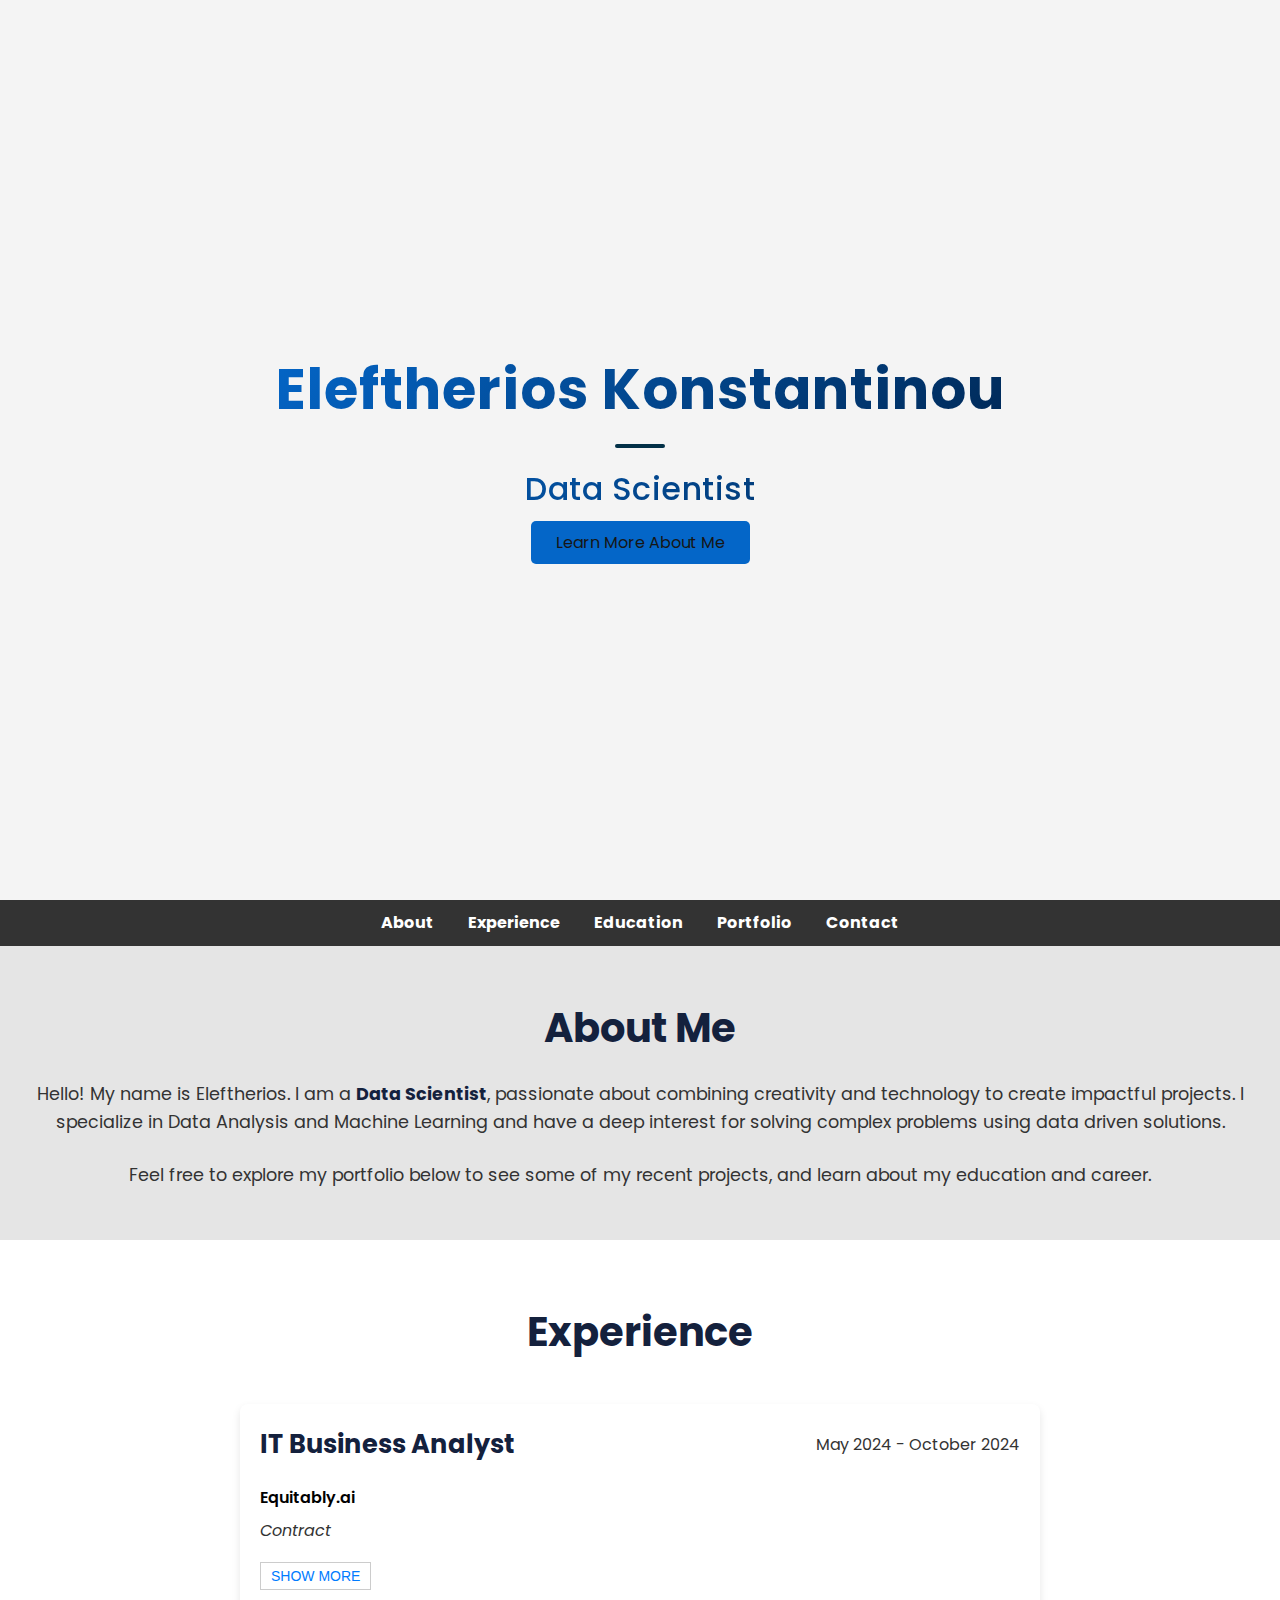
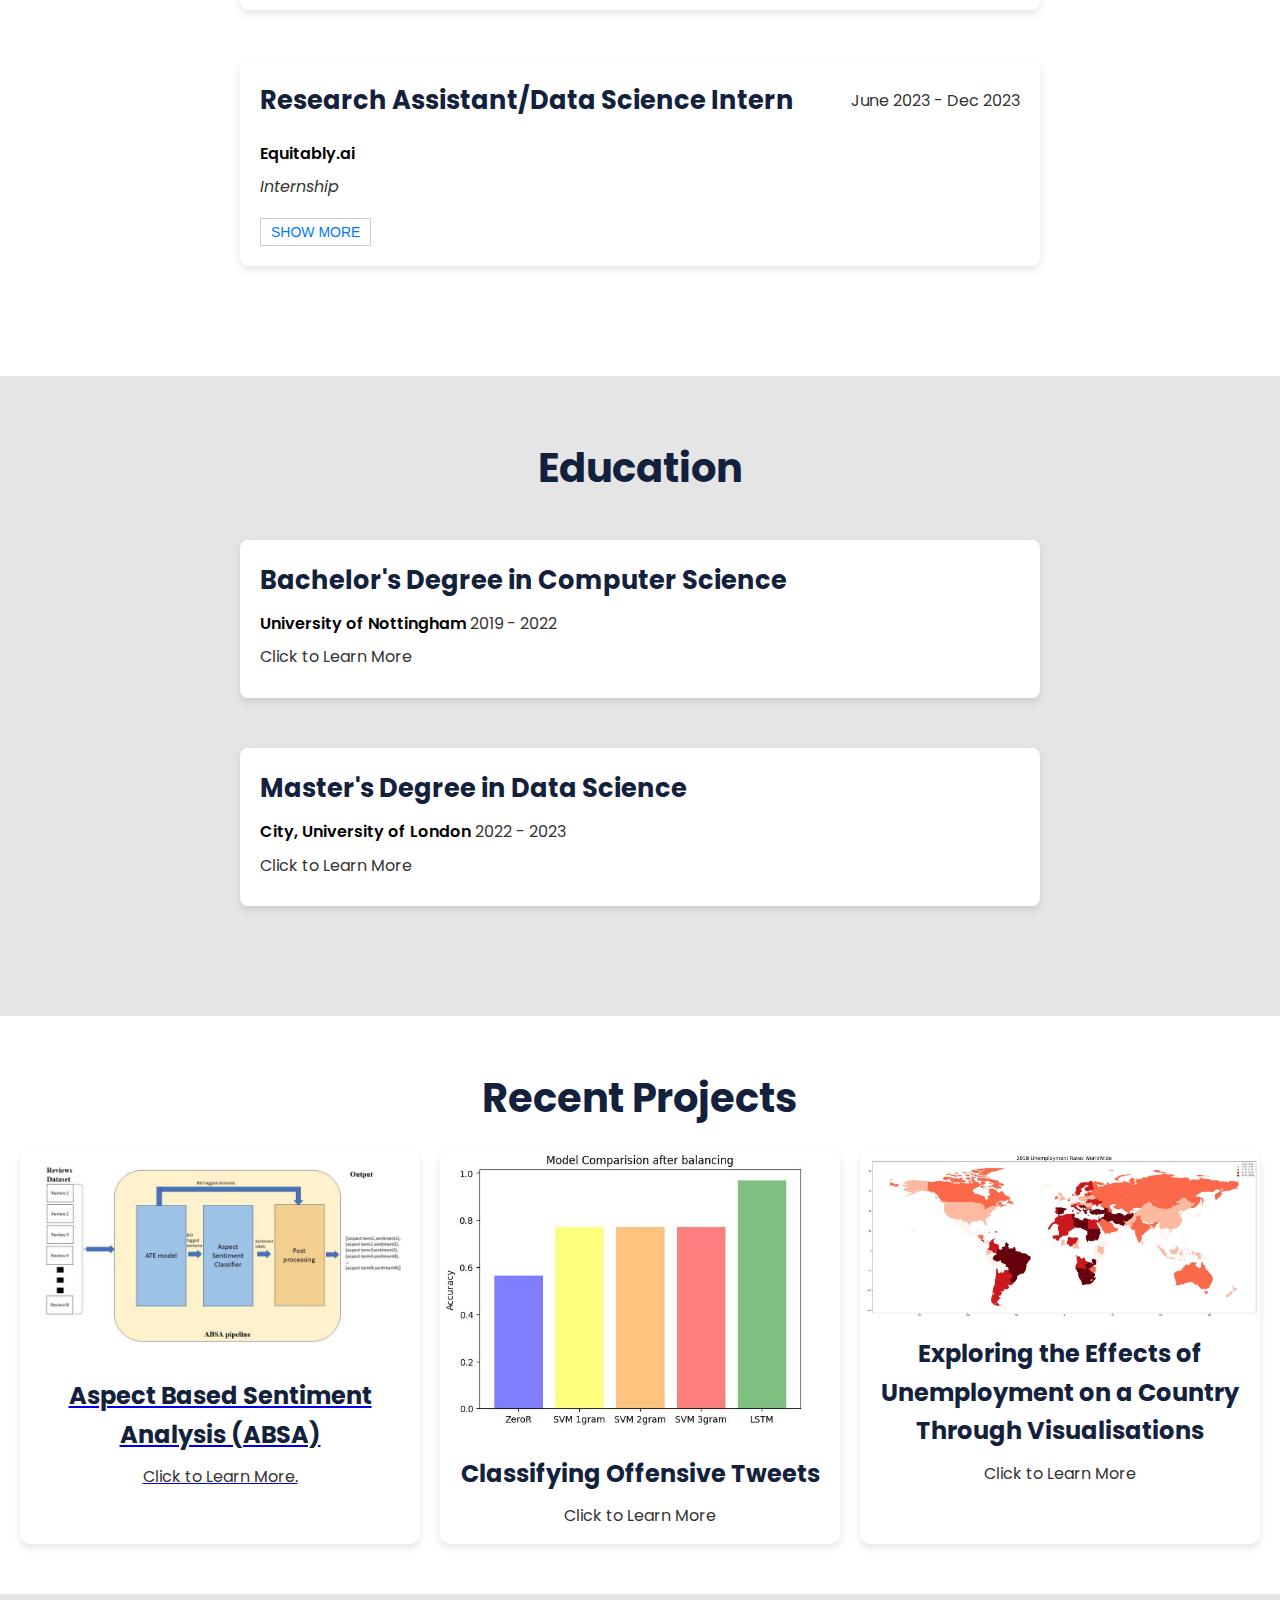
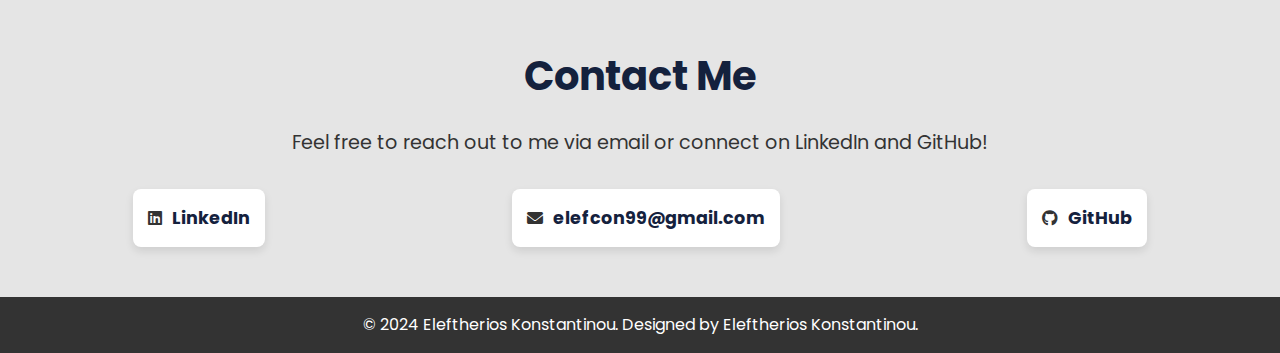
==== index.html @ 517a6c79 "created sub page for ABSA project" ====
<!DOCTYPE html>
<html lang="en">
<head>
    <meta charset="UTF-8">
    <meta name="viewport" content="width=device-width, initial-scale=1.0">
    <meta name="description" content="Personal webpage">
    <title>Eleftherios Konstantinou</title>
    <link rel="stylesheet" href="style.css">
    <link href="https://fonts.googleapis.com/css2?family=Poppins:wght@300;400;600&display=swap" rel="stylesheet">
    <link rel="stylesheet" href="https://cdnjs.cloudflare.com/ajax/libs/font-awesome/6.0.0-beta3/css/all.min.css">
</head>
<body>
    <header>
        <div class="container header-content">
            <h1 class="header-title"><span>Eleftherios Konstantinou</span></h1>
            <p class="header-subtitle"><span>Data Scientist</span></p>
            <a href="#about" class="btn-primary">Learn More About Me</a>
        </div>
    </header>

    <nav class="navbar">
        <ul>
            <li><a href="#about">About</a></li>
            <li><a href="#experience">Experience</a></li>
            <li><a href="#education">Education</a></li>
            <li><a href="#portfolio">Portfolio</a></li>
            <li><a href="#contact">Contact</a></li>
        </ul>
    </nav>

    <!-- About Section with Unique Background Color -->
    <section id="about" class="container about-section">
        <h2>About Me</h2>
        <p>Hello! My name is Eleftherios. I am a <span>Data Scientist</span>, passionate about combining creativity and technology to create impactful projects. I specialize in Data Analysis and Machine Learning and have a deep interest for solving complex problems using data driven solutions.</p>
        <br>
        <p>Feel free to explore my portfolio below to see some of my recent projects, and learn about my education and career.</p>
    </section>

    <!-- Experience Section -->
    <section id="experience" class="container experience-section">
        <h2>Experience</h2>

        <div class="experience-timeline">

            <div class="experience-item">
                <div class="experience-header">
                    <h3>IT Business Analyst</h3>
                    <p class="experience-dates">May 2024 - October 2024</p>
                </div>
                <p><strong>Equitably.ai</strong></p>
                <p><i>Contract</i></p>
                <div class="experience-details">
                    <p>Worked with a major international investment firm to implement AI-driven automation in their reporting processes. 
                        Responsibilities included conducting detailed data analysis on raw investee company data, defining report specifications, and identifying key data quality tests to ensure consistency and accuracy across reports.
                         Developed and executed SQL code to validate KPI logic and streamline data workflows, contributing to more standardized and comparable performance metrics across the client’s portfolio.
                          Additionally, performed rigorous testing on final reports and dashboards to confirm accuracy and ensure client acceptance.</p>
                </div>
                <button class="toggle-btn">Show More</button>
            </div>

            <div class="experience-item">
                <div class="experience-header">
                    <h3>Research Assistant/Data Science Intern</h3>
                    <p class="experience-dates"> June 2023 - Dec 2023</p>
                </div>
                <p><strong>Equitably.ai</strong></p>
                <p><i>Internship</i></p>
                <div class="experience-details">
                    <p>During my MSc in Data Science, I collaborated with Equitably.ai as a Research Assistant/Data Science Intern on my dissertation project.
                         My role focused on developing a business-ready Aspect-Based Sentiment Analysis (ABSA) model, optimizing it for practical application to address real-world business needs.
                          Beyond building, training, and evaluating the model, I also created Proof-of-Concept and pilot versions to support client pitches, bridging the gap between academic research and business requirements.
                           This experience deepened my skills in developing and adapting data science projects for commercial impact.</p>
                </div>
                <button class="toggle-btn">Show More</button>
            </div>
            <!-- Expand here -->
        </div>
    </section>


    <!-- Education Section with Different Background Color -->
    <section id="education" class="container education-section">
        <h2>Education</h2>
        <div class="education-timeline">
            <div class="education-item">
                <a href="Nottingham.html">
                    <h3>Bachelor's Degree in Computer Science</h3>
                    <p><strong>University of Nottingham</strong> 2019 - 2022</p>
                    <p>Click to Learn More</p>
                </a>
            </div>
            <div class="education-item">
                <a href="CityUni.html">
                    <h3>Master's Degree in Data Science</h3>
                    <p><strong>City, University of London</strong> 2022 - 2023</p>
                    <p>Click to Learn More</p>
                </a>
            </div>
        </div>
    </section>
    
        <!-- Portfolio Section with Different Background Color -->
        <section id="portfolio" class="container portfolio-section">
            <h2>Recent Projects</h2>
            <div class="portfolio-grid">
                <div class="portfolio-item">
                    <a href="ABSA.html">
                        <img src="img/ABSApipeline2.JPG" alt = "Project 1">
                        <div class="portfolio-details">
                            <h3>Aspect Based Sentiment Analysis (ABSA)</h3>
                            <p>Click to Learn More.</p>
                        </div>
                    </a>
                </div>
                <div class="portfolio-item">
                    <img src="img/hateSpeechJPG.JPG" alt="Project 2">
                    <div class="portfolio-details">
                        <h3>Classifying Offensive Tweets</h3>
                        <p>Click to Learn More</p>
                    </div>
                </div>
                <div class="portfolio-item">
                    <img src="img/UnemploymentRateMap.JPG" alt="Project 3">
                    <div class="portfolio-details">
                        <h3>Exploring the Effects of Unemployment on a Country Through Visualisations</h3>
                        <p>Click to Learn More</p>
                    </div>
                </div>
                <!-- Expand here -->
            </div>
        </section>

    <section id="contact" class="container contact-section">
        <h2>Contact Me</h2>
        <p>Feel free to reach out to me via email or connect on LinkedIn and GitHub!</p>
        <div class="contact-info">
            <div class="contact-item">
                <i class="fab fa-linkedin"></i>
                <a href="https://linkedin.com/in/eleftherios-konstantinou-79a019239" target="_blank">LinkedIn</a>
            </div>
            <div class="contact-item">
                <i class="fa fa-envelope"></i>
                <a href="mailto:your-email@example.com">elefcon99@gmail.com</a>
            </div>
            <div class="contact-item">
                <i class="fab fa-github"></i>
                <a href="https://github.com/lefteris1999" target="_blank">GitHub</a>
            </div>
        </div>
    </section>
    

<!-- Open gmail action - NOT YET IMPLEMENTED-->
    <!-- <section id="contact" class="container contact-section">
        <h2>Contact Me</h2>
        <form id="contactForm" onsubmit="openGmail(event)">
            <div class="form-group">
                <label for="name">Name:</label>
                <input type="text" id="name" name="name" required>
            </div>
            <div class="form-group">
                <label for="email">Email:</label>
                <input type="email" id="email" name="email" required>
            </div>
            <div class="form-group">
                <label for="message">Message:</label>
                <textarea id="message" name="message" required></textarea>
            </div>
            <button type="submit" class="btn-primary">Send Message via Gmail</button>
        </form>
    </section>
    
    <script>
        function openGmail(event) {
            event.preventDefault(); // Prevent form from submitting normally
    
            const name = document.getElementById('name').value;
            const email = document.getElementById('email').value;
            const message = document.getElementById('message').value;
    
            // Pre-fill the Gmail email with subject and body
            const gmailUrl = `https://mail.google.com/mail/?view=cm&fs=1&to=MY_USERNAME@gmail.com&su=Contact%20from%20${name}&body=Name:%20${name}%0AEmail:%20${email}%0A%0A${message}`;
    
            // Open Gmail in a new tab
            window.open(gmailUrl, '_blank');
        }
    </script> -->

    <footer>
        <p>&copy; 2024 Eleftherios Konstantinou. Designed by Eleftherios Konstantinou.</p>
        <!-- <div class="social-links">
            <a href="https://linkedin.com/in/eleftherios-konstantinou-79a019239" target="_blank" class="social-link">
                <i class="fab fa-linkedin"></i>
            </a>
            <a href="https://github.com/lefteris1999" target="_blank" class="social-link">
                <i class="fab fa-github"></i>
            </a> -->
        </div>
    </footer>

    <!-- Back to Top Button -->
    <button id="backToTopBtn" class="back-to-top-btn" onclick="scrollToTop()">
        ↑ Top
    </button> 


    <script src="script.js"></script>
</body>
</html>
---- style.css ----
/* General Reset */
* {
    margin: 0;
    padding: 0;
    box-sizing: border-box;
}

body {
    font-family: 'Poppins', sans-serif;
    line-height: 1.6;
    background-color: #f4f4f4;
    color: #333;
}

/* Header */
header {
    height: 100vh;
    background: url('img/StockSnap_XGXORJWZIX.jpg') no-repeat center center/cover; /* credit to <a href="https://stocksnap.io/photo/computer-office-XGXORJWZIX">Photo</a> by <a href="https://stocksnap.io/author/43730">Lukas</a> on <a href="https://stocksnap.io">StockSnap</a>*/
    /*background: url('https://via.placeholder.com/1200x800') no-repeat center center/cover;*/
    display: flex;
    align-items: center;
    justify-content: center;
}

/* Center Align and Color */
.header-content {
    text-align: center;
    color: #333; 
}

/* Header Title */
.header-title {
    font-size: 3.5rem; 
    font-weight: 700; 
    letter-spacing: 1px; 
    color: #333;
    background: linear-gradient(135deg, #0466c8, #002855); /* gradient effect */
    -webkit-background-clip: text;
    color: transparent; 
    margin-bottom: 10px; 
    transition: transform 0.3s ease; /* Animation on hover */
}

.header-title:hover {
    transform: scale(1.05); /* hover effect */
}

.header-title span {
    color: inherit; /* Inherit gradient from .header-title */
}

/* Header Subtitle */
.header-subtitle {
    font-size: 2rem;
    font-weight: 500;
    background: linear-gradient(135deg, #0466c8, #002855); /* gradient effect */
    -webkit-background-clip: text;
    color: transparent; 
    margin: 15px 0; 
    letter-spacing: 0.5px;
    transition: color 0.3s ease;
}

.header-subtitle span {
    color: inherit; /* Inherit color from parent */
}

.header-subtitle:hover {
    color: #023047; /* Subtle color change on hover */
}

/* Divider Below Title */
.header-title::after {
    content: "";
    display: block;
    width: 50px;
    height: 4px;
    background-color: #023047; 
    margin: 10px auto 0; /* Center align below title */
    border-radius: 2px;
}

.btn-primary {
    background-color: #0466c8;
    color: #161616;
    padding: 10px 25px;
    border: none;
    border-radius: 5px;
    cursor: pointer;
    transition: background-color 0.3s ease;
    text-decoration: none;
}

.btn-primary:hover {
    background-color: #023047;
    color: #f4f4f4;
}

/* Navbar */
.navbar {
    background-color: #333;
    padding: 10px 0;
    text-align: center;
    position: sticky;
    top: 0;
    z-index: 1000;
}

.navbar ul {
    list-style-type: none;
}

.navbar ul li {
    display: inline-block;
    margin: 0 15px;
}

.navbar ul li a {
    color: white;
    text-decoration: none;
    font-weight: bold;
    transition: color 0.3s;
}

.navbar ul li a:hover {
    color: #219ebc;
}

/* About Section - Blue Background */
.about-section {
    padding: 50px 20px;
    background-color: #e5e5e5; /* Light blue background */
    text-align: center;
}

.about-section h2 {
    font-size: 2.5rem;
    margin-bottom: 20px;
    color: #14213d;
}

.about-section p {
    font-size: 1.1rem;
    color: #333;
}

.about-section span {
    font-weight: bold;
    color: #14213d;
}

/* Experience Section */
.experience-section {
    background-color: #ffffff; /* Light Blue background color */
    padding: 60px 0;
    text-align: center;
}

/* Align job title and dates in a row */
.experience-header {
    display: flex;
    justify-content: space-between;
    align-items: center;
    margin-bottom: 10px;
}

/* Style for the dates */
.experience-dates {
    font-size: 0.9rem;
    color: #555;
    text-align: right;
    margin-left: 10px; /* Optional spacing */
}

.experience-section h2 {
    font-size: 2.5rem;
    color: #14213d;
    margin-bottom: 40px;
}

/* Timeline Container */
.experience-timeline {
    display: flex;
    flex-direction: column;
    align-items: center;
    position: relative;
    padding: 0;
}

.experience-item {
    width: 100%;
    max-width: 800px;
    margin-bottom: 50px;
    padding: 20px;
    background-color: #fff;
    border-radius: 8px;
    box-shadow: 0 4px 8px rgba(0, 0, 0, 0.1);
    position: relative;
    text-align: left;
    transition: transform 0.3s ease-in-out;
}

.experience-item:hover {
    transform: scale(1.05);
}

/* Content inside each experience block */
.experience-item h3 {
    font-size: 1.6rem;
    color: #14213d;
    margin-bottom: 10px;
}

.experience-item p {
    font-size: 1rem;
    color: #333;
    margin-bottom: 8px;
}

.experience-item strong {
    font-weight: 600;
    color: #000;
}

/* Add responsive styles */
@media (max-width: 768px) {
    .experience-item {
        text-align: center;
        padding: 20px;
    }

    .experience-item h3 {
        font-size: 1.4rem;
    }
}

.experience-details {
    display: none; /* Initially hidden */
    margin-top: 10px;
    font-size: 0.9em;
    color: #666;
  }

.toggle-btn {
    margin-top: 10px;
    padding: 5px 10px;
    background: none; /* Remove the background */
    border: 1px solid #ccc; /* Subtle border */
    color: #007BFF; /* Text color for the button */
    font-size: 14px; /* Slightly smaller font size */
    cursor: pointer;
    text-transform: uppercase;
    transition: all 0.3s ease; /* Smooth transition */
  }
  
  .toggle-btn:hover {
    background-color: #f1f1f1; /* Light background on hover */
    color: #0056b3; /* Darker color on hover */
    border-color: #aaa; /* Slightly darker border on hover */
  }
  
  .toggle-btn:focus {
    outline: none; /* Remove focus outline */
    border-color: #007BFF; /* Blue border when focused */
  }


/* Education Section */
.education-section {
    background-color: #e5e5e5;
    padding: 60px 0;
    text-align: center;
}

.education-section h2 {
    font-size: 2.5rem;
    color: #14213d;
    margin-bottom: 40px;
}

/* Timeline Container */
.education-timeline {
    display: flex;
    flex-direction: column;
    align-items: center;
    position: relative;
    padding: 0;
}

.education-item {
    width: 100%;
    max-width: 800px;
    margin-bottom: 50px;
    padding: 20px;
    background-color: #fff;
    border-radius: 8px;
    box-shadow: 0 4px 8px rgba(0, 0, 0, 0.1);
    position: relative;
    text-align: left;
    transition: transform 0.3s ease-in-out;
    text-decoration: none;
}

.education-item:hover {
    transform: scale(1.05);
}

/* Content inside each education block */
.education-item h3 {
    font-size: 1.6rem;
    color: #14213d;
    margin-bottom: 10px;
}

.education-item p {
    font-size: 1rem;
    color: #333;
    margin-bottom: 8px;
}

.education-item strong {
    font-weight: 600;
    color: #000;
}

.education-item a {
    display: block;
    color: inherit; /* Keep the text color the same */
    text-decoration: none;
}

.education-item a:hover {
    text-decoration: none; /* Remove underline on hover */
}

.education-item:hover {
    transform: scale(1.05);
    cursor: pointer;
}

/* Add responsive styles */
@media (max-width: 768px) {
    .education-item {
        text-align: center;
        padding: 20px;
    }

    .education-item::before {
        left: 50%;
    }

    .education-item h3 {
        font-size: 1.4rem;
    }
}

/* Portfolio Section - Gray Background */
.portfolio-section {
    padding: 50px 20px;
    background-color: #ffffff; /* Light gray background */
}

.portfolio-section h2 {
    color:#14213d;
    font-size: 2.5rem;
    margin-bottom: 20px;
    text-align: center;
}

.portfolio-grid {
    display: grid;
    grid-template-columns: repeat(auto-fit, minmax(300px, 1fr));
    gap: 20px;
}

.portfolio-item {
    background-color: #fff;
    border-radius: 10px;
    box-shadow: 0 4px 8px rgba(0,0,0,0.1);
    overflow: hidden;
    transition: transform 0.3s ease-in-out;
}

.portfolio-item img {
    width: 100%;
    display: block;
}

.portfolio-details {
    padding: 15px;
    text-align: center;
}

.portfolio-item:hover {
    transform: scale(1.02);
}

.portfolio-details h3 {
    font-size: 1.5rem;
    margin-bottom: 10px;
    color: #14213d;
}

.portfolio-details p {
    color: #333;
}

/* Contact Section - Light Blue Background */
.contact-section {
    padding: 50px 20px;
    background-color: #e5e5e5;
    text-align: center;
}

#contact h2 {
    font-size: 2.5rem;
    color: #14213d;
    margin-bottom: 20px;
    font-weight: bold;
}

#contact p {
    font-size: 1.2rem;
    color: #333;
    margin-bottom: 30px;
}

.contact-info {
    display: flex;
    justify-content: space-around;
    align-items: center;
    flex-wrap: wrap;
    gap: 20px;
}

.contact-item {
    display: flex;
    align-items: center;
    gap: 10px;
    background-color: #fff;
    padding: 15px;
    border-radius: 8px;
    box-shadow: 0 4px 8px rgba(0, 0, 0, 0.1);
    transition: transform 0.3s ease;
}

.contact-item:hover {
    transform: scale(1.05);
}

.contact-item img {
    width: 28px;
    height: 28px;
    opacity: 0.8;
    transition: opacity 0.3s ease;
}

.contact-item img:hover {
    opacity: 1;
}

.contact-item a {
    text-decoration: none;
    font-size: 1.1rem;
    color: #14213d; /* Same blue used in hover effects */
    transition: color 0.3s ease;
    font-weight: bold;
}

.contact-item a:hover {
    color: #005bb5;
}



/* for later implemenation of emailing
.contact-section {
    padding: 50px 20px;
    background-color: #e0f7fa;
}

.contact-section h2 {
    text-align: center;
    margin-bottom: 30px;
    font-size: 2.5rem;
}

form {
    max-width: 600px;
    margin: 0 auto;
}

.form-group {
    margin-bottom: 20px;
}

form label {
    display: block;
    font-weight: bold;
    margin-bottom: 5px;
}

form input, form textarea {
    width: 100%;
    padding: 10px;
    border: 1px solid #ddd;
    border-radius: 5px;
}

form button {
    display: block;
    width: 100%;
    background-color: #e0f7fa;
    color: #333;
    border: none;
    padding: 15px;
    border-radius: 5px;
    cursor: pointer;
    transition: background-color 0.3s ease;
}

form button:hover {
    background-color: #fae0e0;
}
    */

/* Footer */
footer {
    background-color: #333;
    color: white;
    text-align: center;
    padding: 15px 0;
}

footer i {
    color: #3a85f5;
}

/* Back to Top Button */
.back-to-top-btn {
    position: fixed;
    bottom: 20px;
    right: 20px;
    padding: 12px 20px;
    background-color: #009688; 
    color: #fff;
    border: none;
    border-radius: 50px; 
    font-size: 1.2rem; 
    font-weight: 600; 
    box-shadow: 0 4px 12px rgba(0, 0, 0, 0.2); /* Subtle shadow for depth */
    cursor: pointer; /* Pointer cursor on hover */
    display: none; /* Hidden by default - only become visible when scroll down */
    transition: background-color 0.3s ease, transform 0.3s ease, opacity 0.3s ease-in-out; /* Smooth transitions */
}

/* Hover effect */
.back-to-top-btn:hover {
    background-color: #00796b; /* Darker shade on hover */
    transform: translateY(-3px); /* Lift effect on hover */
}

/* Click effect */
.back-to-top-btn:active {
    transform: translateY(1px); /* small dip*/
}

/* Show the button when the user scrolls */
.back-to-top-btn.show {
    display: block;
    opacity: 1; /* Fade-in effect */
}

/* Focus effect */
.back-to-top-btn:focus {
    outline: none;
    box-shadow: 0 0 0 4px rgba(0, 150, 136, 0.5); 
}
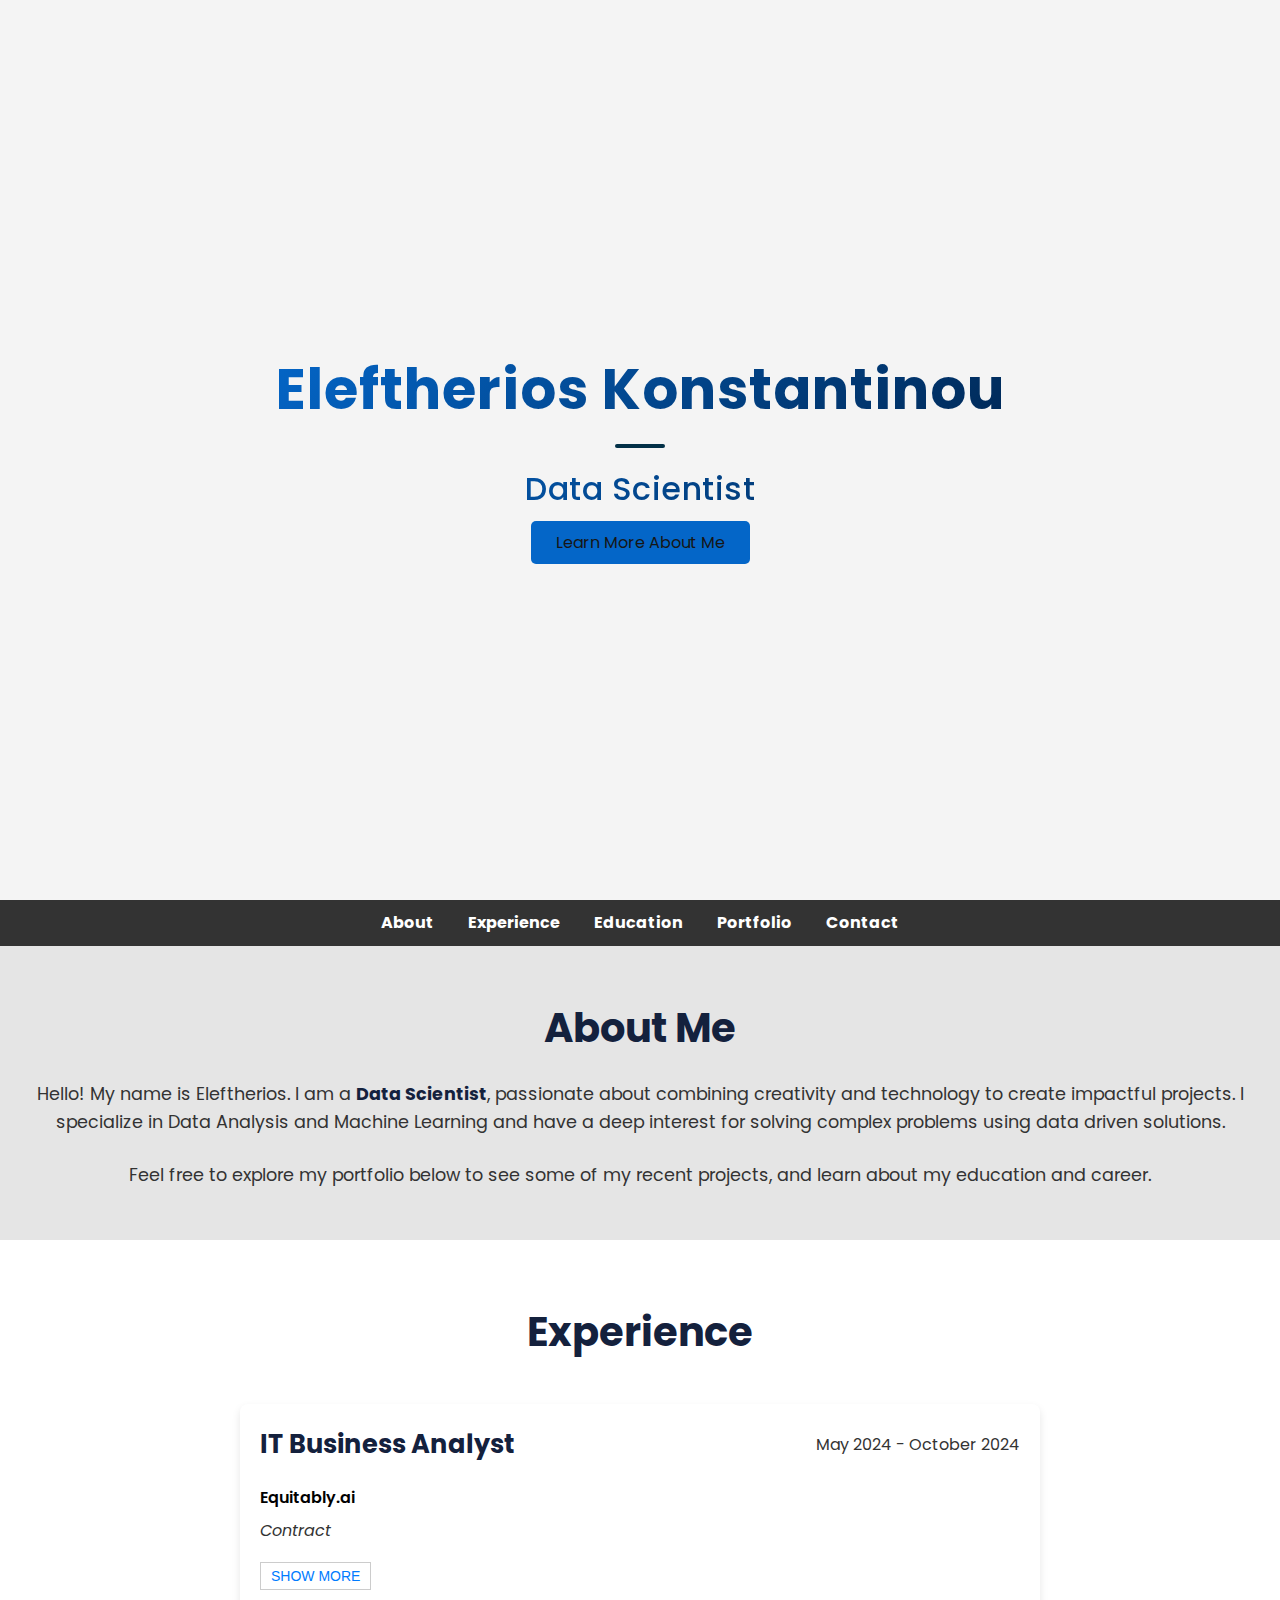
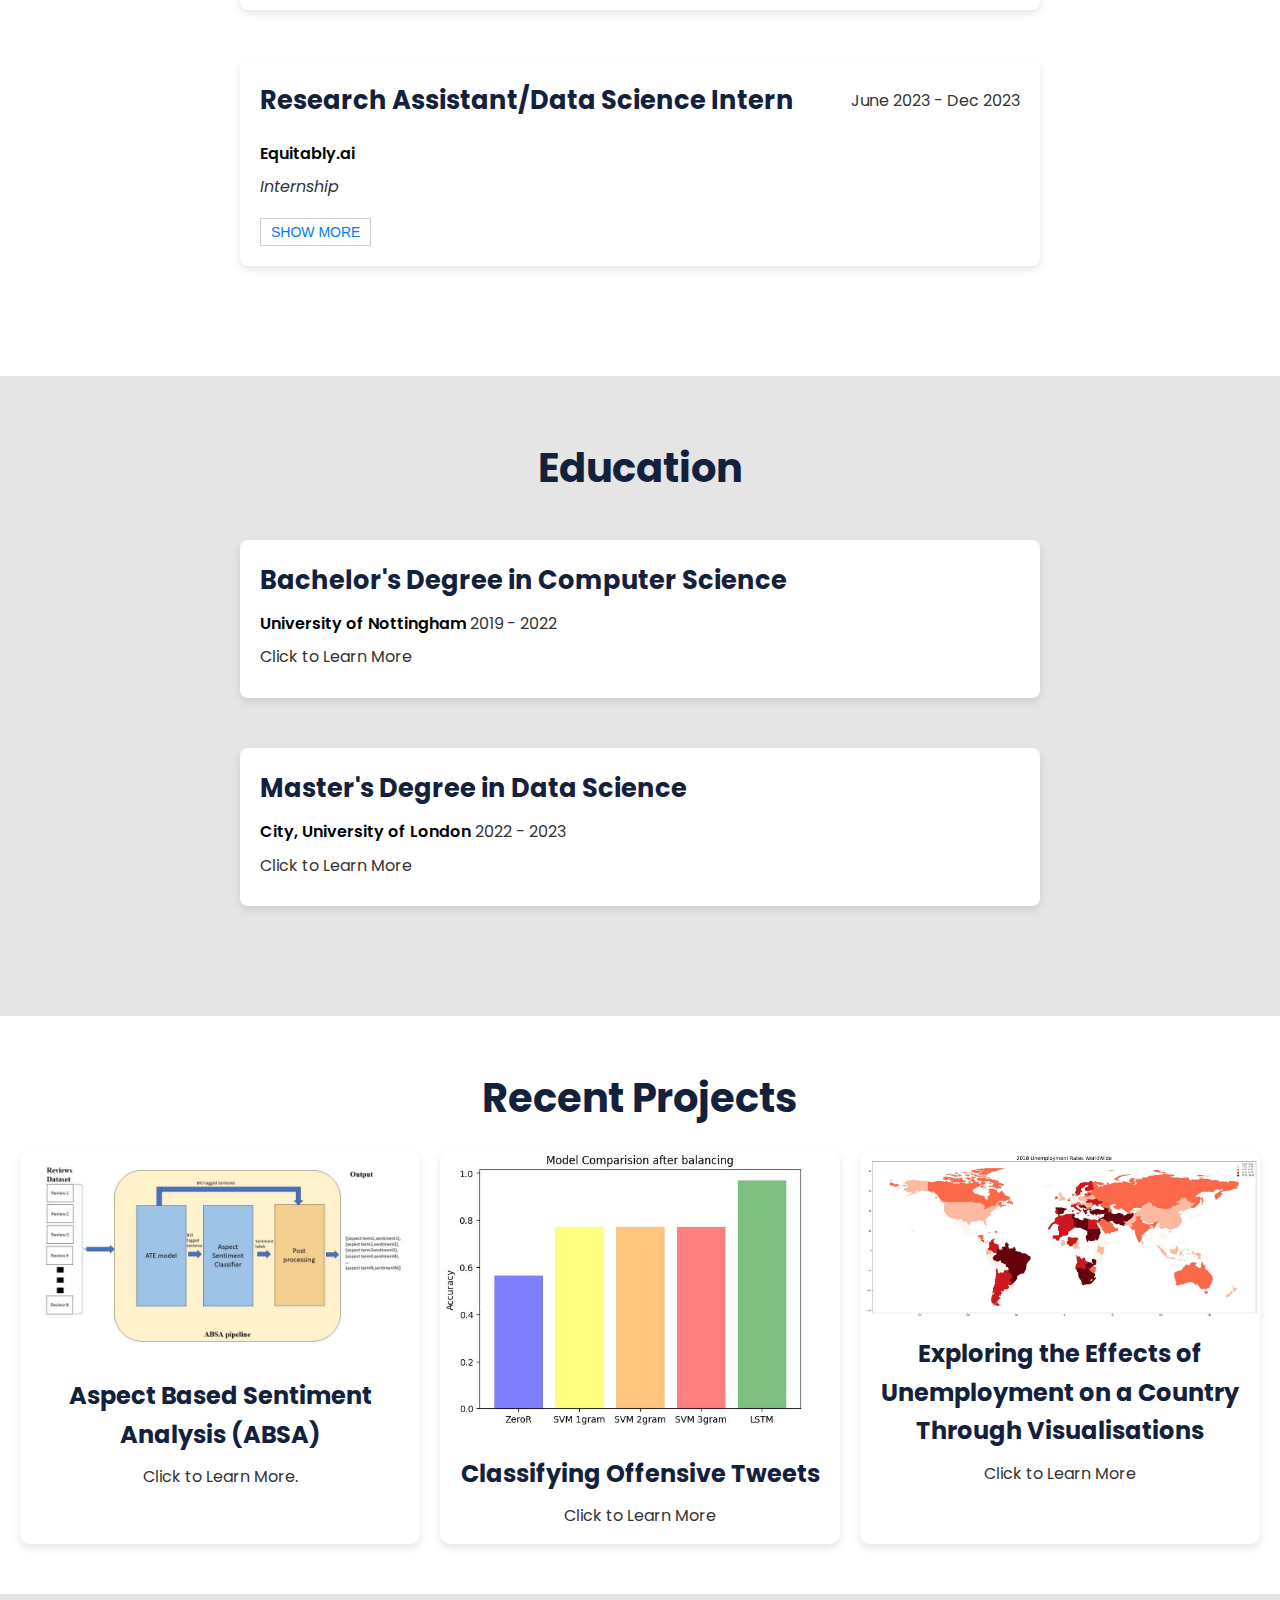
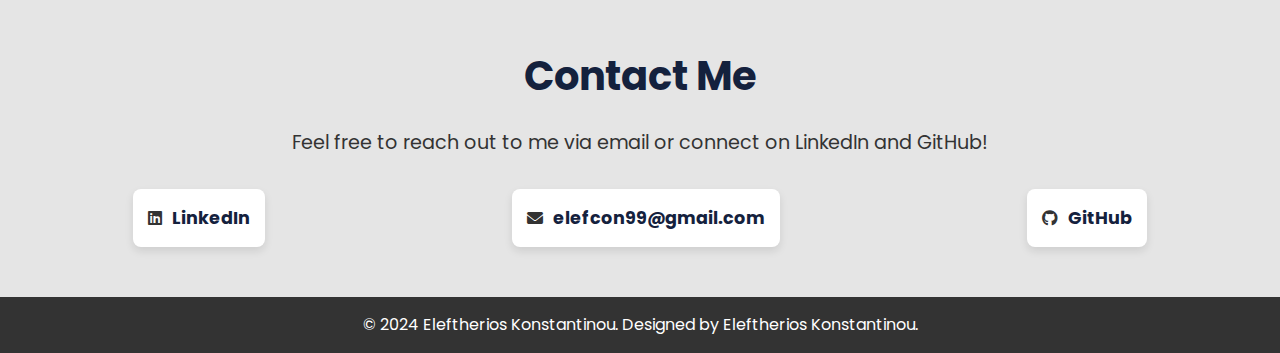
==== commit 5b4843c4: "remove underline from href" ====
--- a/index.html
+++ b/index.html
@@ -148,43 +148,6 @@
             </div>
         </div>
     </section>
-    
-
-<!-- Open gmail action - NOT YET IMPLEMENTED-->
-    <!-- <section id="contact" class="container contact-section">
-        <h2>Contact Me</h2>
-        <form id="contactForm" onsubmit="openGmail(event)">
-            <div class="form-group">
-                <label for="name">Name:</label>
-                <input type="text" id="name" name="name" required>
-            </div>
-            <div class="form-group">
-                <label for="email">Email:</label>
-                <input type="email" id="email" name="email" required>
-            </div>
-            <div class="form-group">
-                <label for="message">Message:</label>
-                <textarea id="message" name="message" required></textarea>
-            </div>
-            <button type="submit" class="btn-primary">Send Message via Gmail</button>
-        </form>
-    </section>
-    
-    <script>
-        function openGmail(event) {
-            event.preventDefault(); // Prevent form from submitting normally
-    
-            const name = document.getElementById('name').value;
-            const email = document.getElementById('email').value;
-            const message = document.getElementById('message').value;
-    
-            // Pre-fill the Gmail email with subject and body
-            const gmailUrl = `https://mail.google.com/mail/?view=cm&fs=1&to=MY_USERNAME@gmail.com&su=Contact%20from%20${name}&body=Name:%20${name}%0AEmail:%20${email}%0A%0A${message}`;
-    
-            // Open Gmail in a new tab
-            window.open(gmailUrl, '_blank');
-        }
-    </script> -->
 
     <footer>
         <p>&copy; 2024 Eleftherios Konstantinou. Designed by Eleftherios Konstantinou.</p>
@@ -194,8 +157,8 @@
             </a>
             <a href="https://github.com/lefteris1999" target="_blank" class="social-link">
                 <i class="fab fa-github"></i>
-            </a> -->
-        </div>
+            </a> 
+        </div>-->
     </footer>
 
     <!-- Back to Top Button -->
--- a/style.css
+++ b/style.css
@@ -10,6 +10,10 @@
     line-height: 1.6;
     background-color: #f4f4f4;
     color: #333;
+}
+
+a{
+    text-decoration: none;
 }
 
 /* Header */
@@ -358,6 +362,7 @@
 .portfolio-section {
     padding: 50px 20px;
     background-color: #ffffff; /* Light gray background */
+    text-decoration: none;
 }
 
 .portfolio-section h2 {
@@ -389,6 +394,7 @@
 .portfolio-details {
     padding: 15px;
     text-align: center;
+    
 }
 
 .portfolio-item:hover {
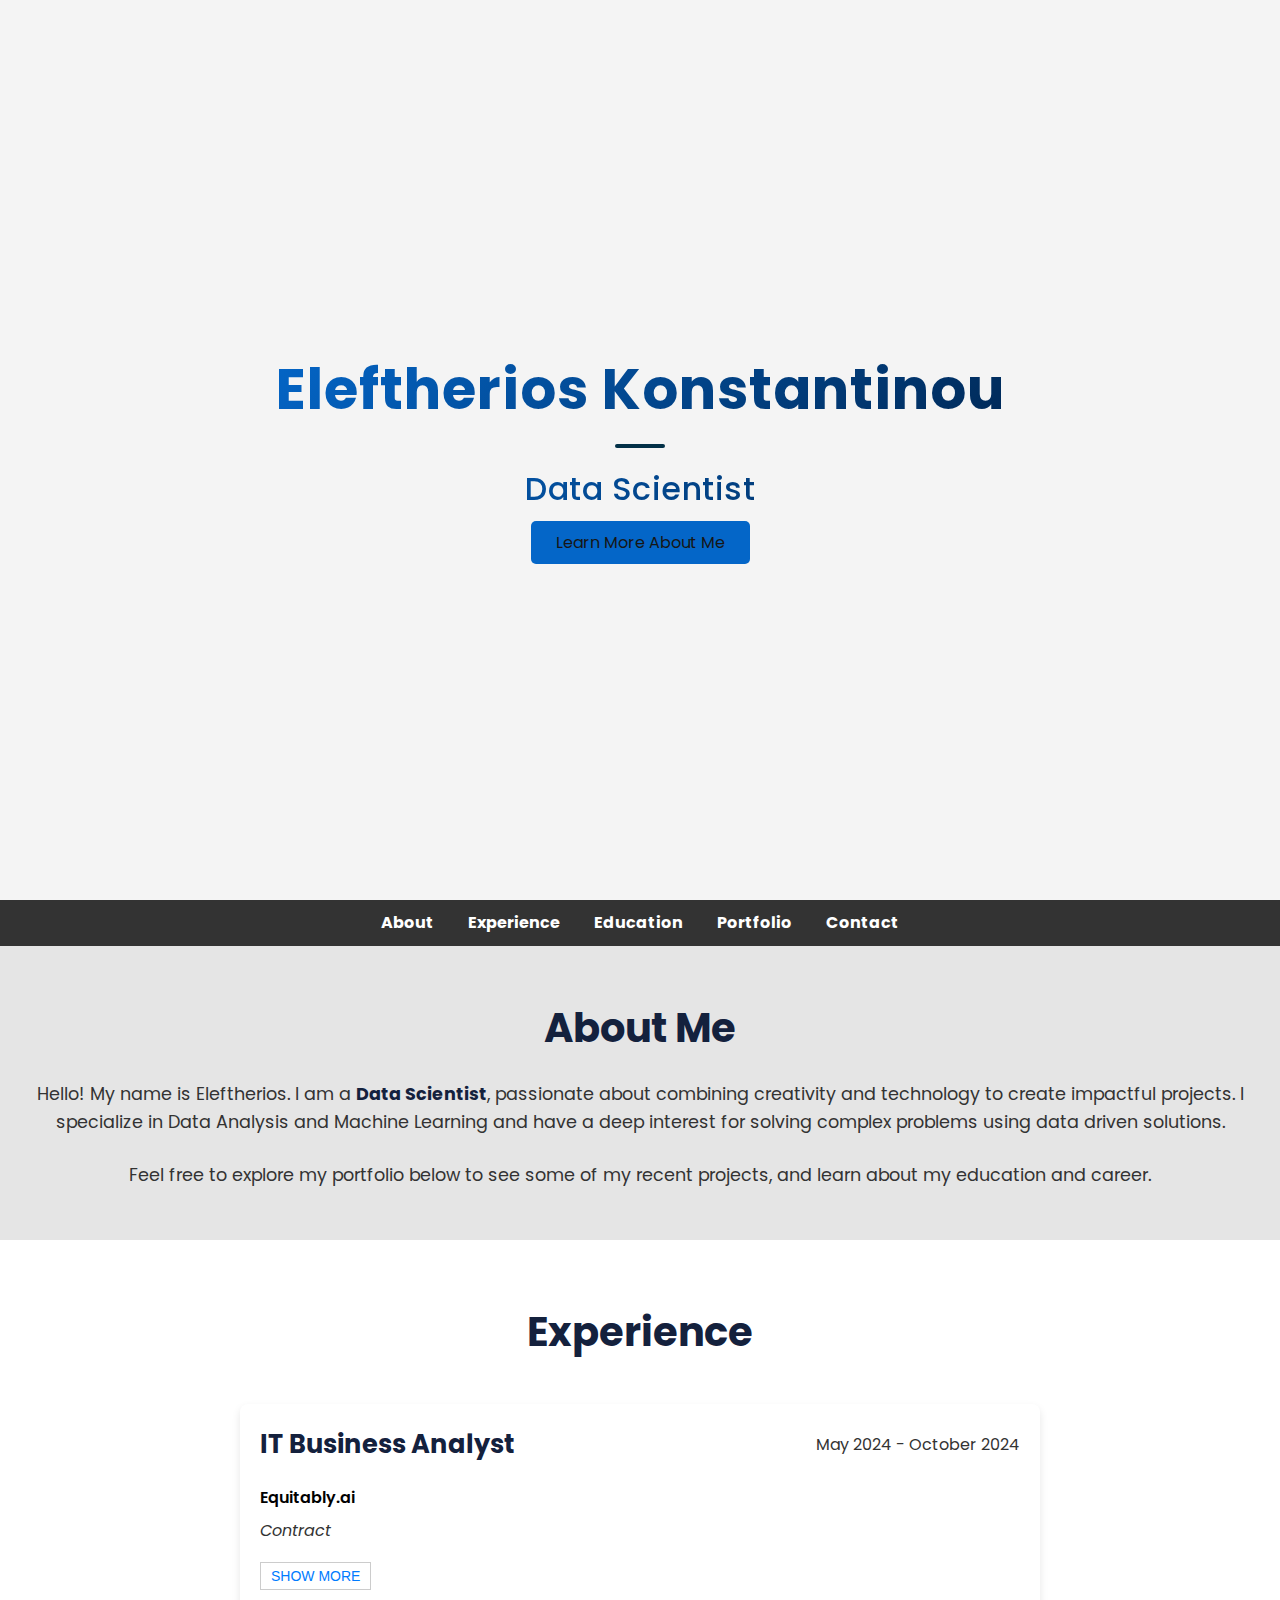
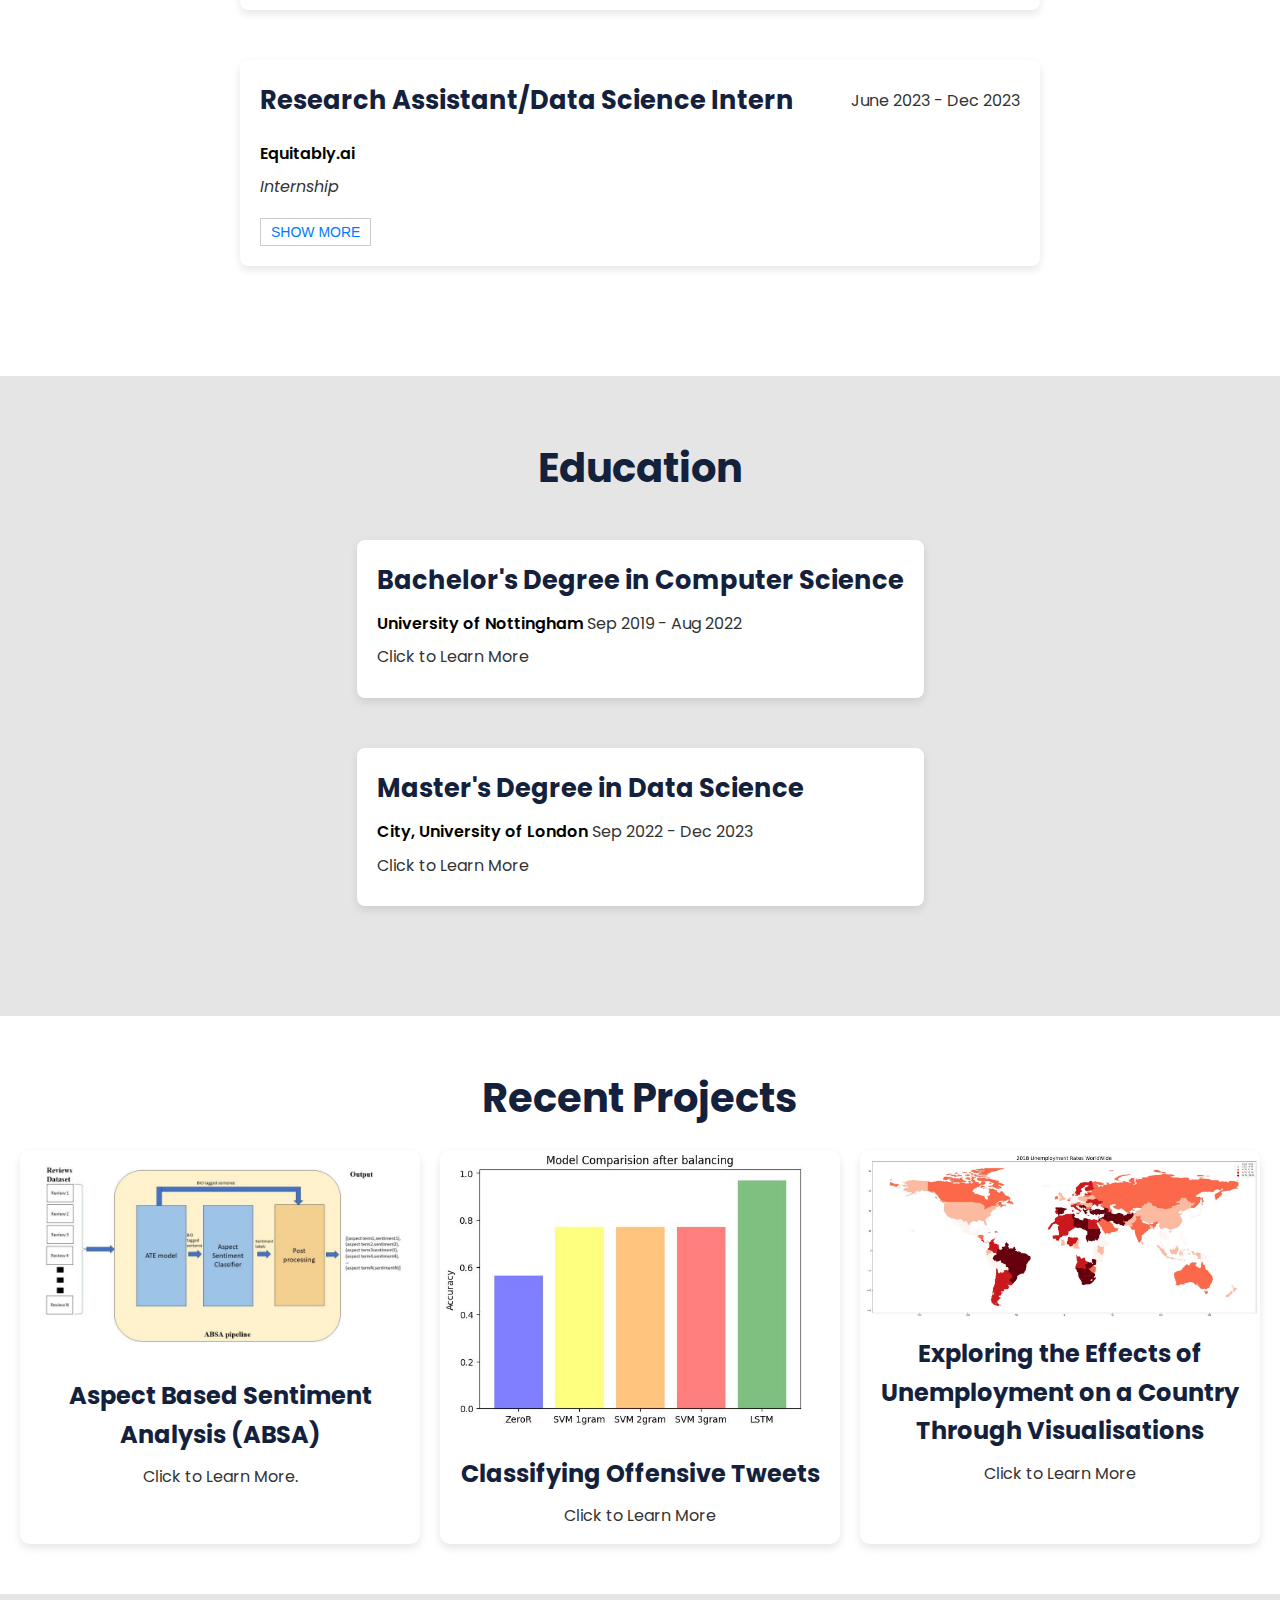
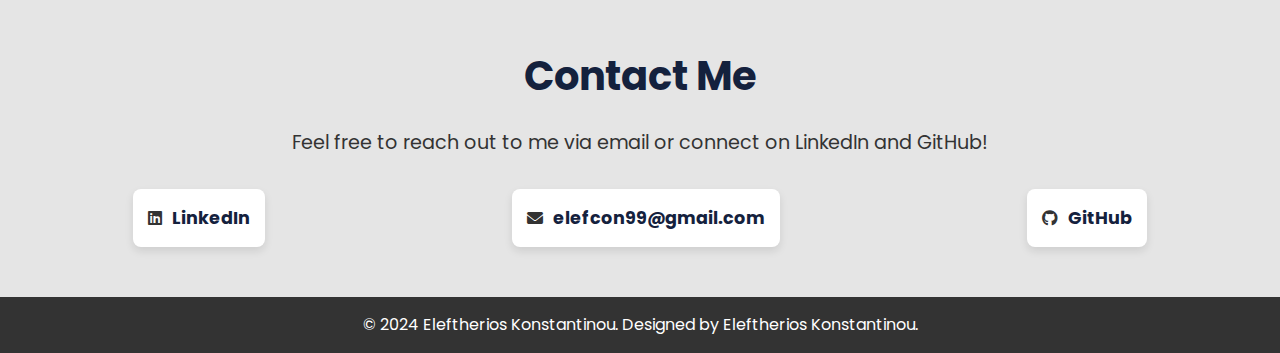
==== commit fc99aa13: "did some image editing on the ABSA project page (crop)" ====
--- a/index.html
+++ b/index.html
@@ -81,28 +81,36 @@
     <!-- Education Section with Different Background Color -->
     <section id="education" class="container education-section">
         <h2>Education</h2>
+
         <div class="education-timeline">
-            <div class="education-item">
-                <a href="Nottingham.html">
-                    <h3>Bachelor's Degree in Computer Science</h3>
-                    <p><strong>University of Nottingham</strong> 2019 - 2022</p>
-                    <p>Click to Learn More</p>
-                </a>
-            </div>
-            <div class="education-item">
-                <a href="CityUni.html">
-                    <h3>Master's Degree in Data Science</h3>
-                    <p><strong>City, University of London</strong> 2022 - 2023</p>
-                    <p>Click to Learn More</p>
-                </a>
+            <div class="timeline">
+                <div class="education-item">
+                    <a href="Nottingham.html">
+                        <h3>Bachelor's Degree in Computer Science</h3>
+                        <p><strong>University of Nottingham</strong> Sep 2019 - Aug 2022</p>
+                        <p>Click to Learn More</p>
+                        <span class="timeline-date"></span>
+                    </a>
+                </div>
+
+                <div class="education-item">
+                    <a href="CityUni.html">
+                        <h3>Master's Degree in Data Science</h3>
+                        <p><strong>City, University of London</strong> Sep 2022 - Dec 2023</p>
+                        <p>Click to Learn More</p>
+                    </a>
+                </div>
             </div>
         </div>
+
     </section>
     
         <!-- Portfolio Section with Different Background Color -->
         <section id="portfolio" class="container portfolio-section">
             <h2>Recent Projects</h2>
+
             <div class="portfolio-grid">
+
                 <div class="portfolio-item">
                     <a href="ABSA.html">
                         <img src="img/ABSApipeline2.JPG" alt = "Project 1">
@@ -127,7 +135,9 @@
                     </div>
                 </div>
                 <!-- Expand here -->
+
             </div>
+
         </section>
 
     <section id="contact" class="container contact-section">
--- a/style.css
+++ b/style.css
@@ -329,12 +329,12 @@
 
 .education-item a {
     display: block;
-    color: inherit; /* Keep the text color the same */
+    color: inherit; 
     text-decoration: none;
 }
 
 .education-item a:hover {
-    text-decoration: none; /* Remove underline on hover */
+    text-decoration: none; 
 }
 
 .education-item:hover {
@@ -476,59 +476,6 @@
 .contact-item a:hover {
     color: #005bb5;
 }
-
-
-
-/* for later implemenation of emailing
-.contact-section {
-    padding: 50px 20px;
-    background-color: #e0f7fa;
-}
-
-.contact-section h2 {
-    text-align: center;
-    margin-bottom: 30px;
-    font-size: 2.5rem;
-}
-
-form {
-    max-width: 600px;
-    margin: 0 auto;
-}
-
-.form-group {
-    margin-bottom: 20px;
-}
-
-form label {
-    display: block;
-    font-weight: bold;
-    margin-bottom: 5px;
-}
-
-form input, form textarea {
-    width: 100%;
-    padding: 10px;
-    border: 1px solid #ddd;
-    border-radius: 5px;
-}
-
-form button {
-    display: block;
-    width: 100%;
-    background-color: #e0f7fa;
-    color: #333;
-    border: none;
-    padding: 15px;
-    border-radius: 5px;
-    cursor: pointer;
-    transition: background-color 0.3s ease;
-}
-
-form button:hover {
-    background-color: #fae0e0;
-}
-    */
 
 /* Footer */
 footer {
@@ -581,4 +528,5 @@
 .back-to-top-btn:focus {
     outline: none;
     box-shadow: 0 0 0 4px rgba(0, 150, 136, 0.5); 
-}+}
+
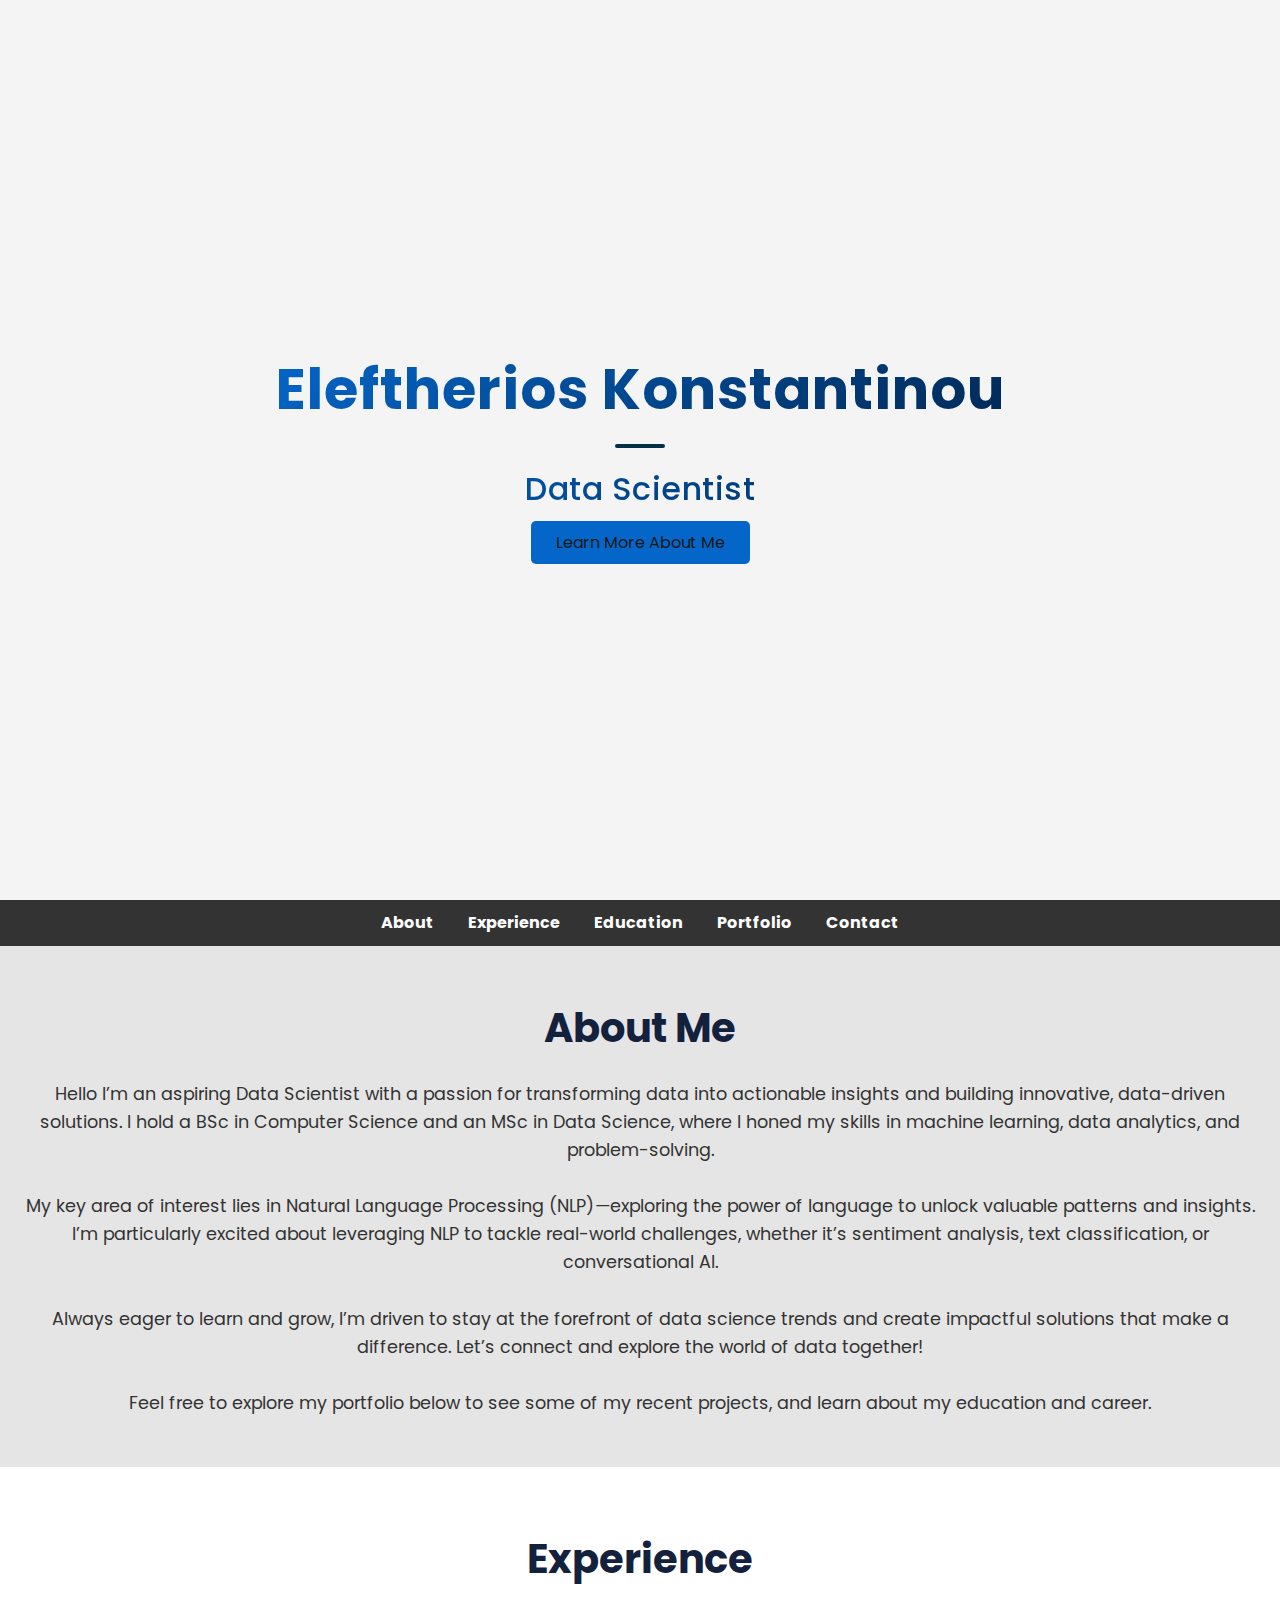
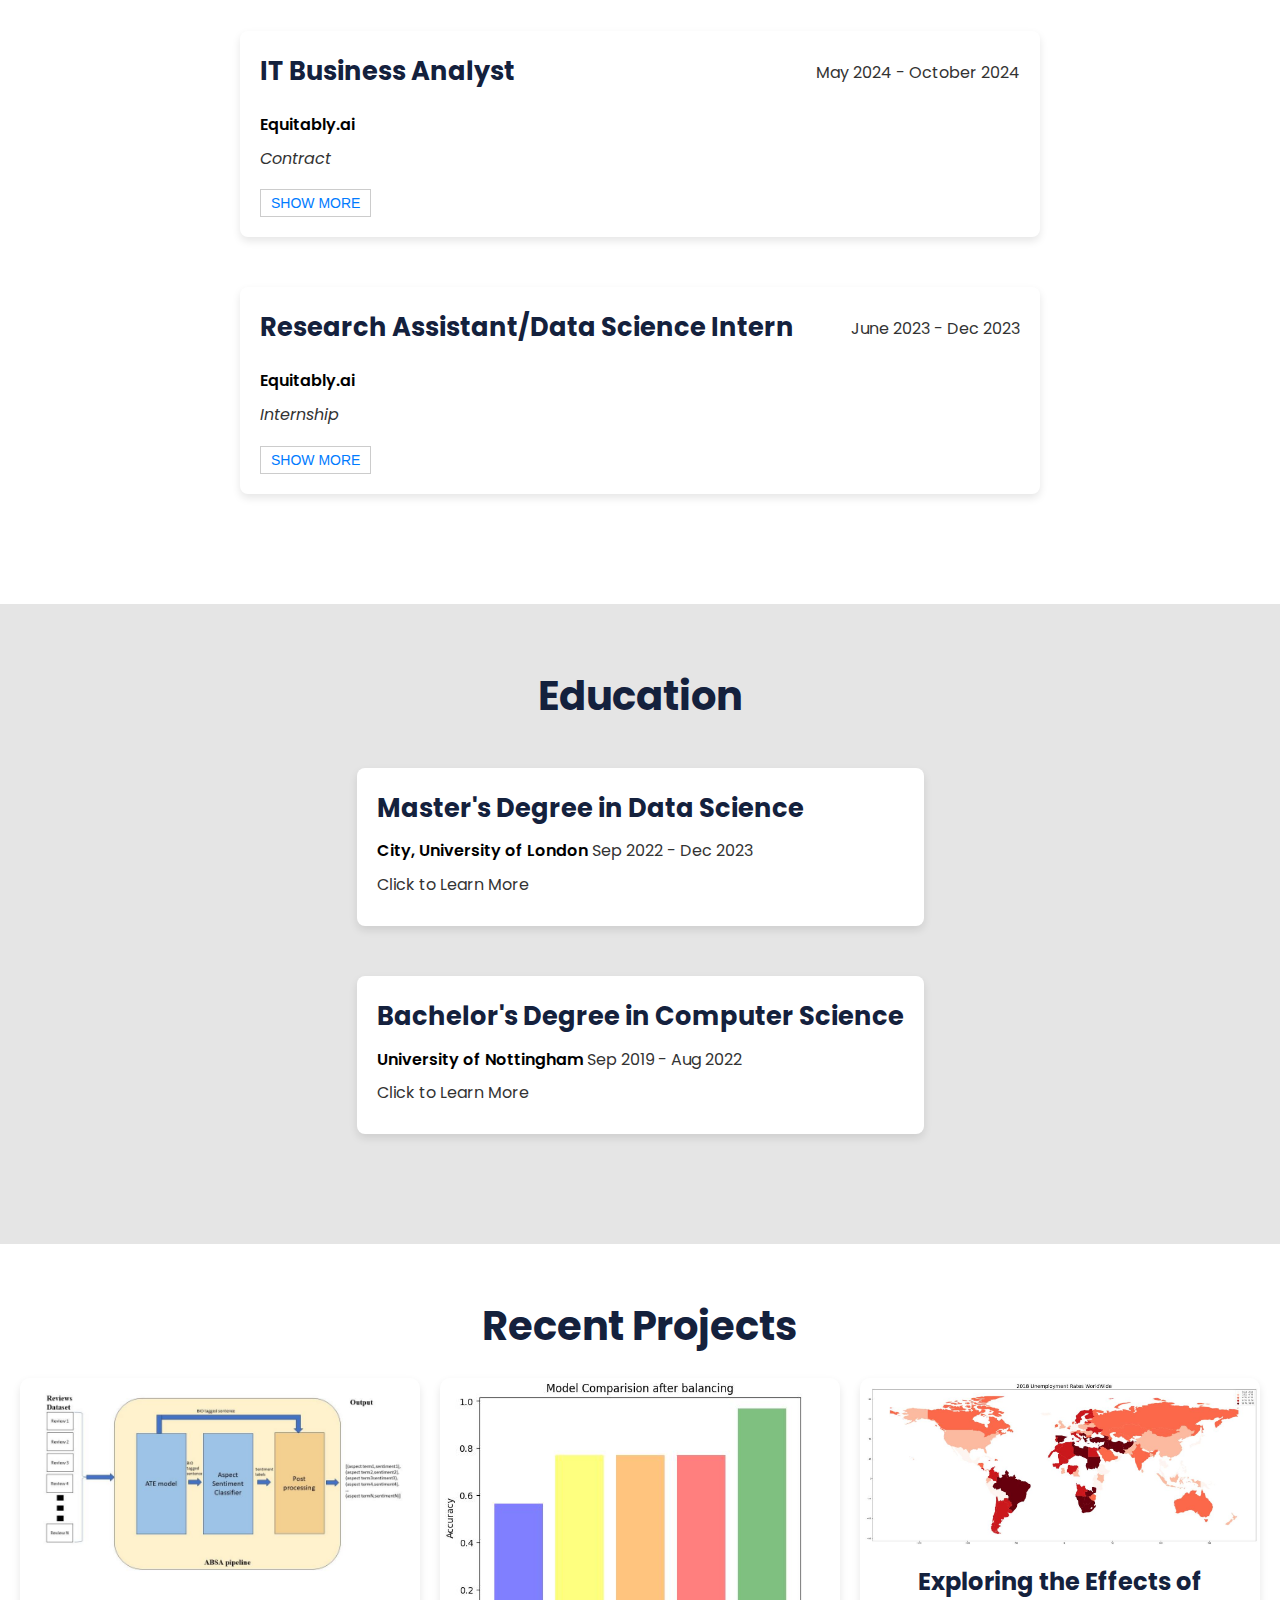
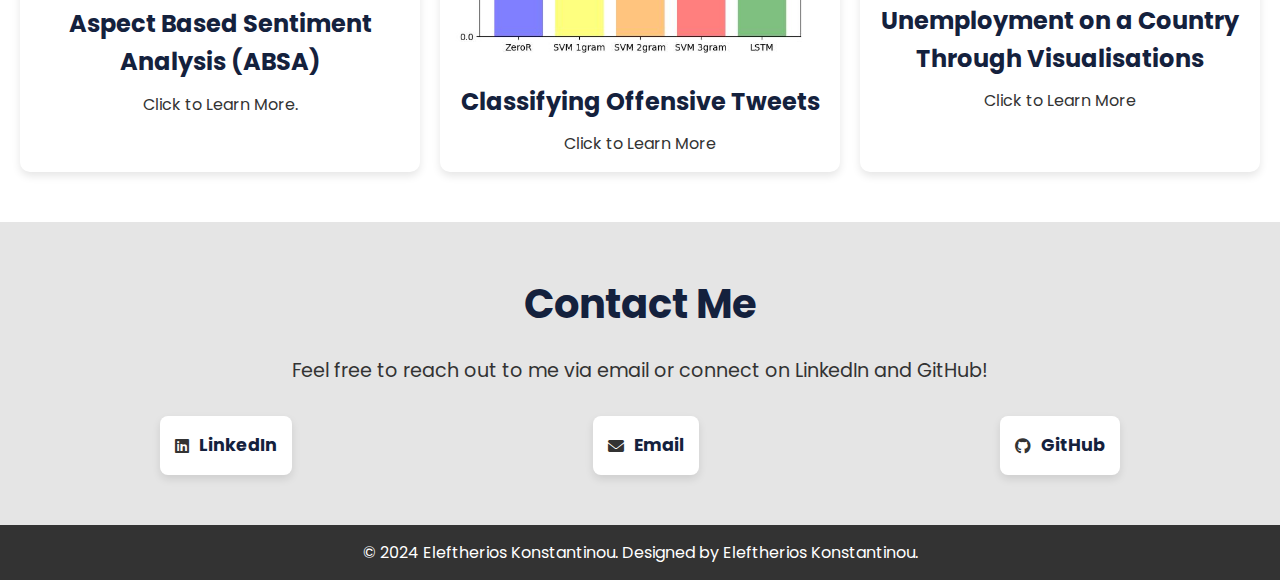
==== commit 803498f6: "improved about me content" ====
--- a/index.html
+++ b/index.html
@@ -31,9 +31,17 @@
     <!-- About Section with Unique Background Color -->
     <section id="about" class="container about-section">
         <h2>About Me</h2>
-        <p>Hello! My name is Eleftherios. I am a <span>Data Scientist</span>, passionate about combining creativity and technology to create impactful projects. I specialize in Data Analysis and Machine Learning and have a deep interest for solving complex problems using data driven solutions.</p>
-        <br>
-        <p>Feel free to explore my portfolio below to see some of my recent projects, and learn about my education and career.</p>
+        <p>Hello I’m an aspiring Data Scientist with a passion for transforming data into actionable insights and building innovative, data-driven solutions. I hold a BSc in Computer Science and an MSc in Data Science, where I honed my skills in machine learning, data analytics, and problem-solving.
+            <br>
+            <br>
+            My key area of interest lies in Natural Language Processing (NLP)—exploring the power of language to unlock valuable patterns and insights. I’m particularly excited about leveraging NLP to tackle real-world challenges, whether it’s sentiment analysis, text classification, or conversational AI.
+            <br>
+            <br>
+            Always eager to learn and grow, I’m driven to stay at the forefront of data science trends and create impactful solutions that make a difference. Let’s connect and explore the world of data together!
+            <br>
+            <br>
+            Feel free to explore my portfolio below to see some of my recent projects, and learn about my education and career.
+        </p>
     </section>
 
     <!-- Experience Section -->
@@ -82,24 +90,67 @@
     <section id="education" class="container education-section">
         <h2>Education</h2>
 
+        <!--   Timeline feature  -->
+        <!-- <div class="timeline">
+
+            <div class="container-timeline left-container">
+                <img src="img/cityLogo.png">
+                <div class="text-box">
+                    <a href="CityUni.html">
+                        <h3>MSc Data Science</h3>
+                        <h4>City, University of London</h4>
+                        <small>2022 - 2023</small>
+                        <P>Click to Learn More</P>
+                        <span class="left-container-arrow"></span>
+                    </a>
+                </div>
+            </div>
+
+            <div class="container-timeline right-container">
+                <img src="img/nottsLogo.png">
+                <div class="text-box">
+                    <a href="Nottingham.html">
+                        <h3>BSc (Hons) Computer Science</h3>
+                        <h4>University of Nottingham</h4>
+                        <small>2019 - 2022</small>
+                        <P>Click to Learn More</P>
+                        <span class="right-container-arrow"></span>
+                    </a>
+                </div>
+            </div>
+
+            <div class="container-timeline left-container">
+                <img src="img/gcsLogo.png">
+                <div class="text-box">
+                    <h3>High School Diploma</h3>
+                    <h4>G C School of Careers</h4>
+                    <small>2011 - 2018</small>
+                    <span class="left-container-arrow"></span>
+                </div>
+            </div>
+
+        </div> -->
+
+
         <div class="education-timeline">
             <div class="timeline">
+
+                <div class="education-item">
+                    <a href="CityUni.html">
+                        <h3>Master's Degree in Data Science</h3>
+                        <p><strong>City, University of London</strong> Sep 2022 - Dec 2023</p>
+                        <p>Click to Learn More</p>
+                    </a>
+                </div>
+
                 <div class="education-item">
                     <a href="Nottingham.html">
                         <h3>Bachelor's Degree in Computer Science</h3>
                         <p><strong>University of Nottingham</strong> Sep 2019 - Aug 2022</p>
                         <p>Click to Learn More</p>
-                        <span class="timeline-date"></span>
-                    </a>
-                </div>
-
-                <div class="education-item">
-                    <a href="CityUni.html">
-                        <h3>Master's Degree in Data Science</h3>
-                        <p><strong>City, University of London</strong> Sep 2022 - Dec 2023</p>
-                        <p>Click to Learn More</p>
-                    </a>
-                </div>
+                    </a>
+                </div>
+
             </div>
         </div>
 
@@ -150,7 +201,7 @@
             </div>
             <div class="contact-item">
                 <i class="fa fa-envelope"></i>
-                <a href="mailto:your-email@example.com">elefcon99@gmail.com</a>
+                <a href="mailto:elefcon99@gmail.com">Email</a>
             </div>
             <div class="contact-item">
                 <i class="fab fa-github"></i>
@@ -161,14 +212,6 @@
 
     <footer>
         <p>&copy; 2024 Eleftherios Konstantinou. Designed by Eleftherios Konstantinou.</p>
-        <!-- <div class="social-links">
-            <a href="https://linkedin.com/in/eleftherios-konstantinou-79a019239" target="_blank" class="social-link">
-                <i class="fab fa-linkedin"></i>
-            </a>
-            <a href="https://github.com/lefteris1999" target="_blank" class="social-link">
-                <i class="fab fa-github"></i>
-            </a> 
-        </div>-->
     </footer>
 
     <!-- Back to Top Button -->
--- a/style.css
+++ b/style.css
@@ -282,6 +282,138 @@
     margin-bottom: 40px;
 }
 
+.education-section a{
+    text-decoration: none;
+}
+
+/* TIMELINE STYLING */
+/* .timeline{
+    position: relative;
+    max-width: 1200px;
+    margin: 100px auto;
+}
+
+.container-timeline{
+    padding: 10px 50px;
+    position: relative;
+    width: 50%;
+    animation: movedown 1s linear forwards;
+    z-index: 2;
+    opacity: 0;
+}
+@keyframes movedown{
+    0%{
+        opacity: 1;
+        transform: translateY(-30px);
+    }
+    100%{
+        opacity: 1;
+        transform: translateY(0px);
+    }
+}
+
+.container-timeline :nth-child(1){
+    animation-delay: 0s;
+}
+.container-timeline :nth-child(2){
+    animation-delay: 1s;
+}
+
+.text-box{
+    padding: 20px 30px;
+    background: #fff;
+    position: relative;
+    border-radius: 6px;
+    font-size: 15px;
+}
+
+.left-container{
+    left: 0;
+}
+
+.right-container{
+    left: 50%;
+}
+
+.container-timeline img{
+    position: absolute;
+    width: 40px;
+    border-radius: 50%;
+    right: -20px;
+    top: 32px;
+    z-index: 10;
+}
+
+.right-container img{
+    left: -20px;
+}
+
+.timeline::after{
+    content: '';
+    position: absolute;
+    width: 6px;
+    height: 100%;
+    background: #000;
+    top: 0;
+    left: 50%;
+    margin-left: -3px;
+    z-index: 1;
+    animation: moveline 4s linear forwards;
+}
+@keyframes moveline{
+    0%{
+        height: 0;
+    }
+    100%{
+        height: 100%;
+    }
+}
+
+.text-box h3{
+    font-weight: 600;
+    color: #000;
+}
+
+.text-box small{
+    display: inline-block;
+    margin-bottom: 15px;
+    color: #000;
+}
+
+.text-box h4{
+    color: #000;
+}
+
+.text-box p{
+    color: #000;
+}
+
+.left-container-arrow{
+    height: 0;
+    width: 0;
+    position: absolute;
+    top: 28px;
+    z-index: 1;
+    border-top: 15px solid transparent;
+    border-bottom: 15px solid transparent;
+    border-left: 15px solid #fff;
+    right: -15px;
+}
+
+.right-container-arrow{
+    height: 0;
+    width: 0;
+    position: absolute;
+    top: 28px;
+    z-index: 1;
+    border-top: 15px solid transparent;
+    border-bottom: 15px solid transparent;
+    border-right: 15px solid #fff;
+    left: -15px;
+} */
+
+/* End of Timeline style */
+
 /* Timeline Container */
 .education-timeline {
     display: flex;
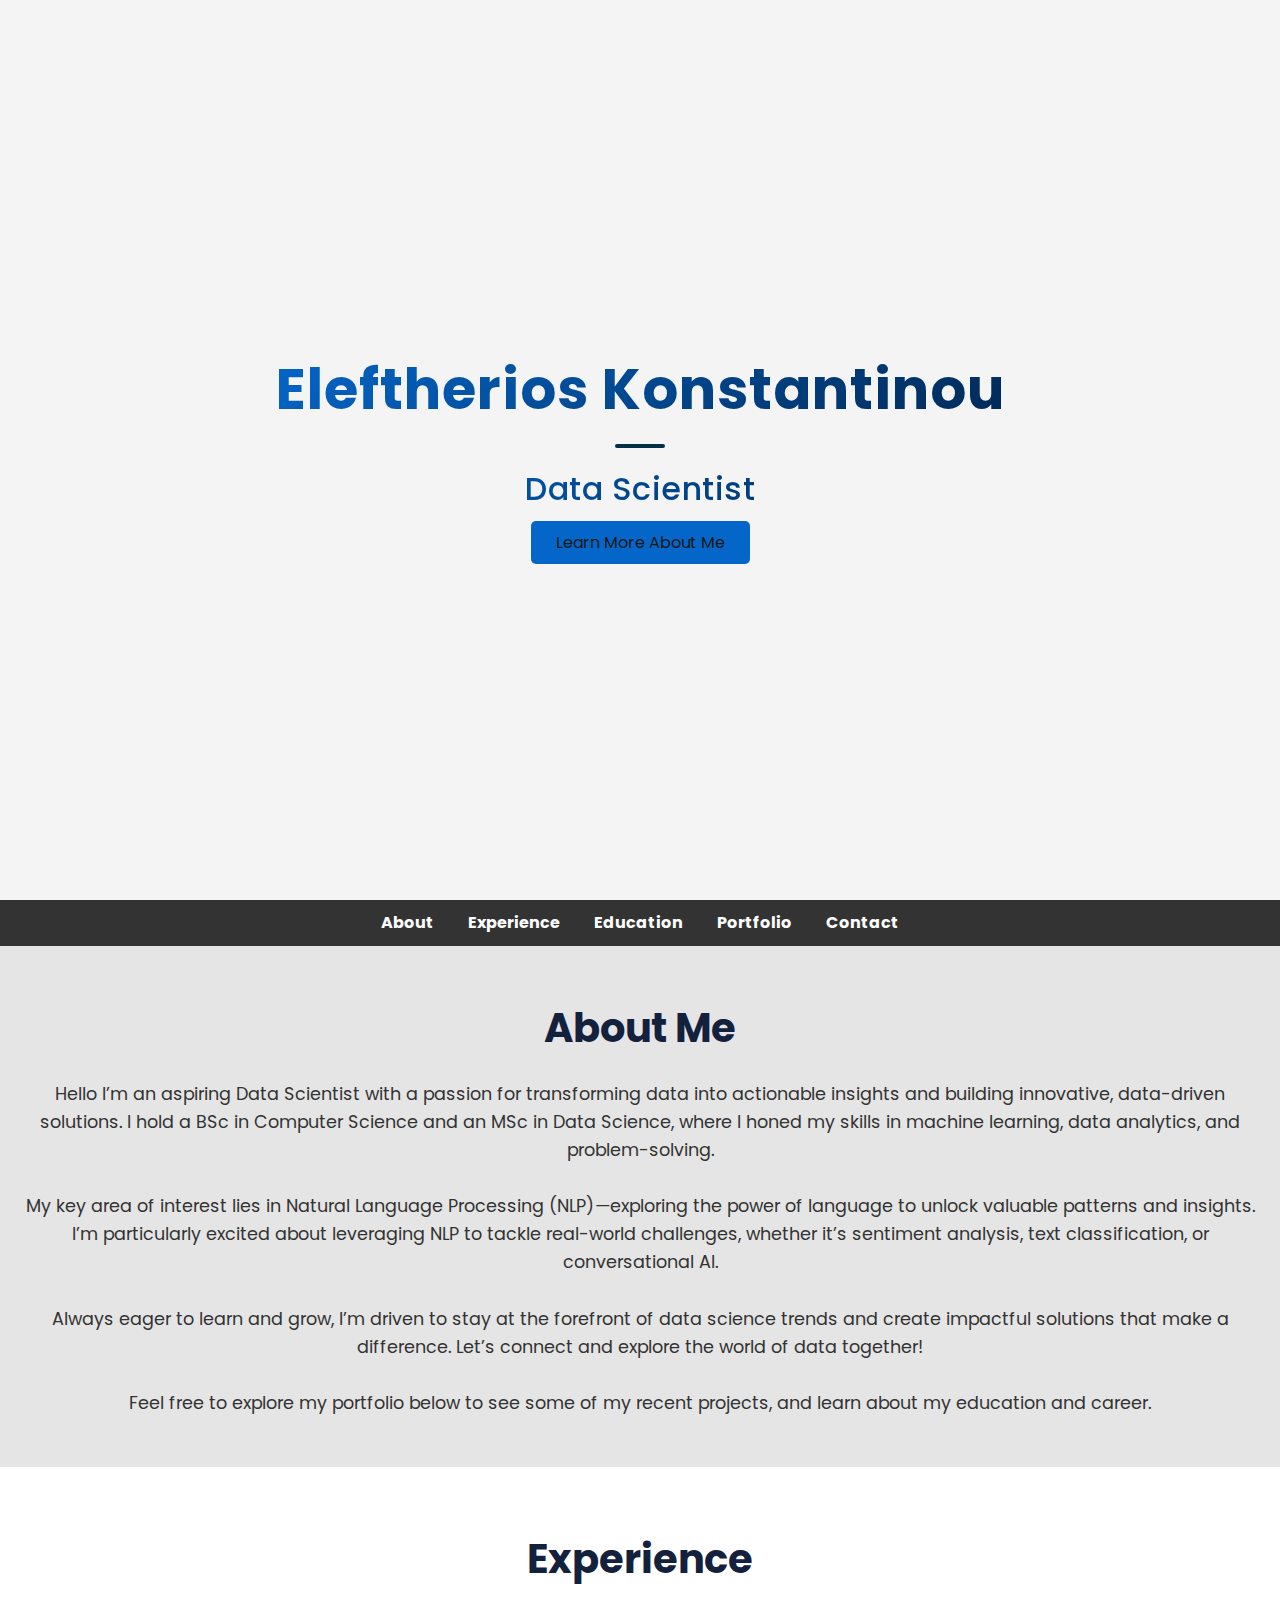
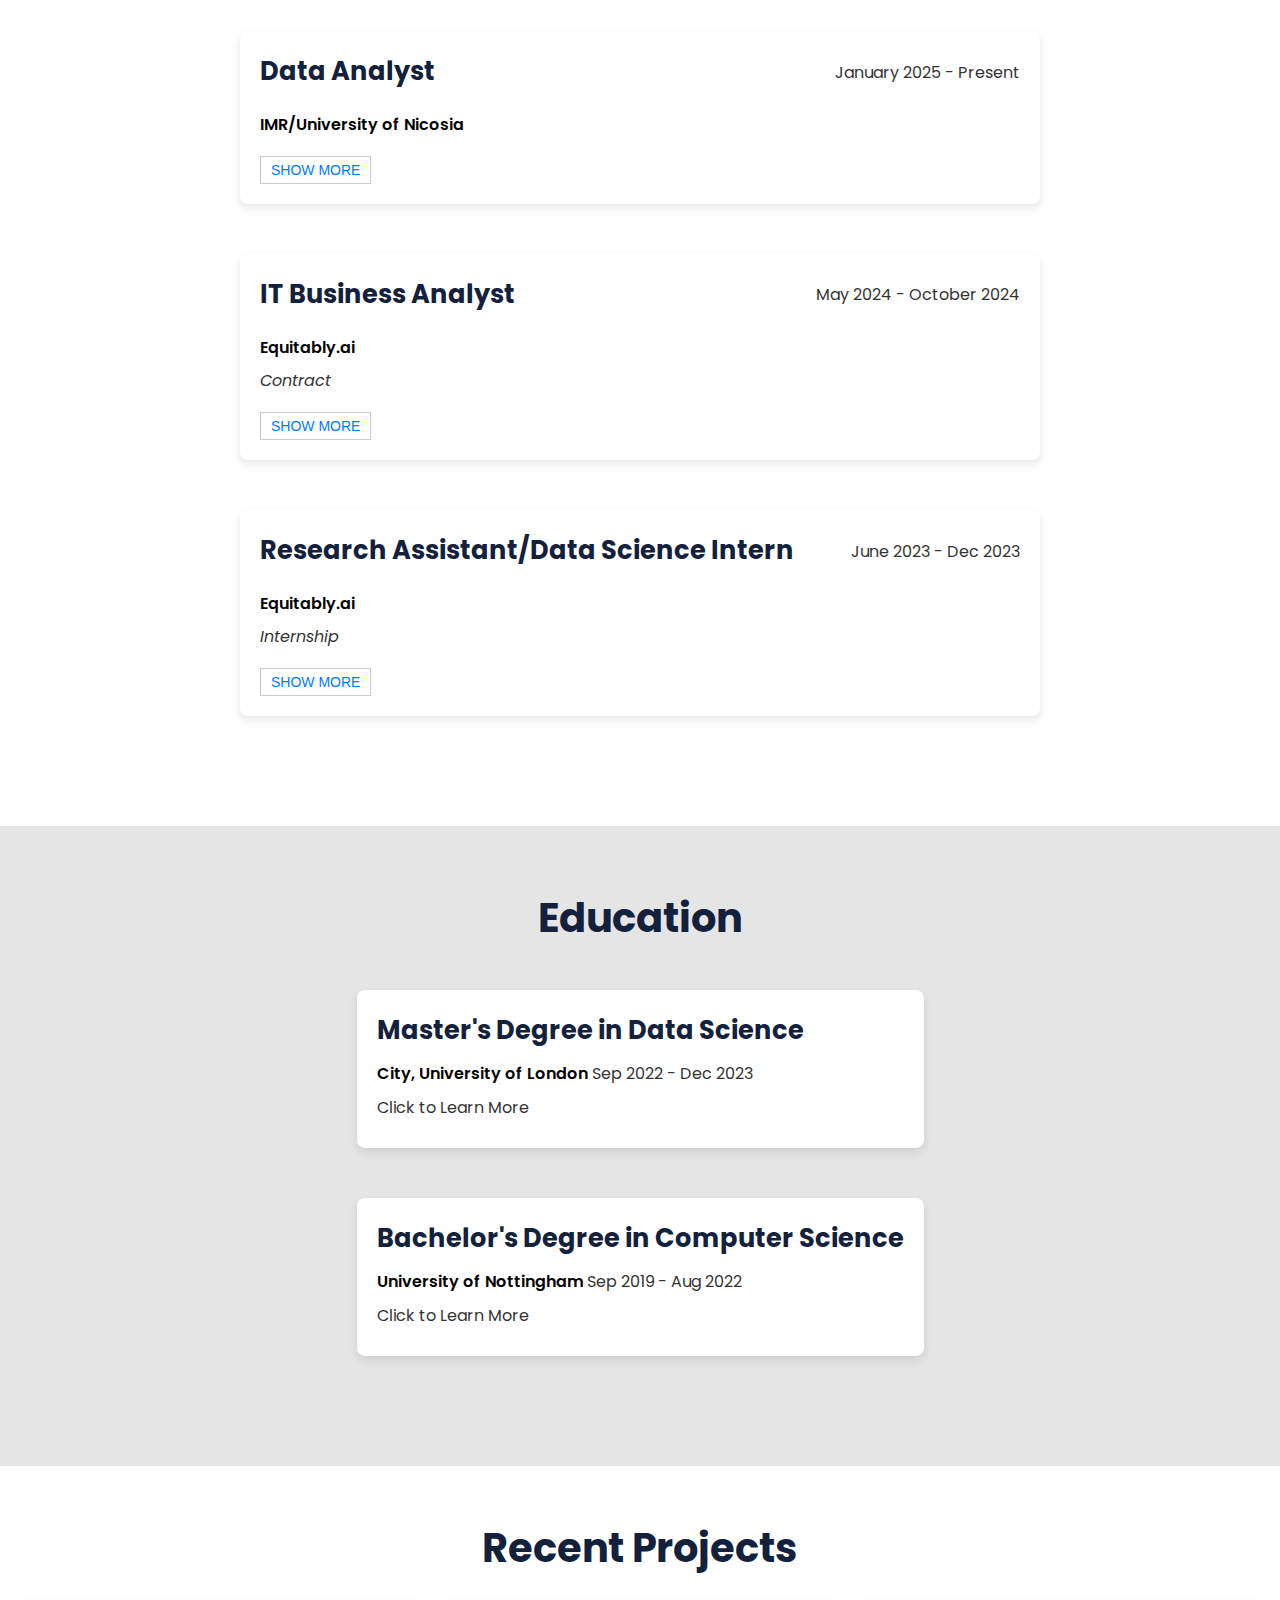
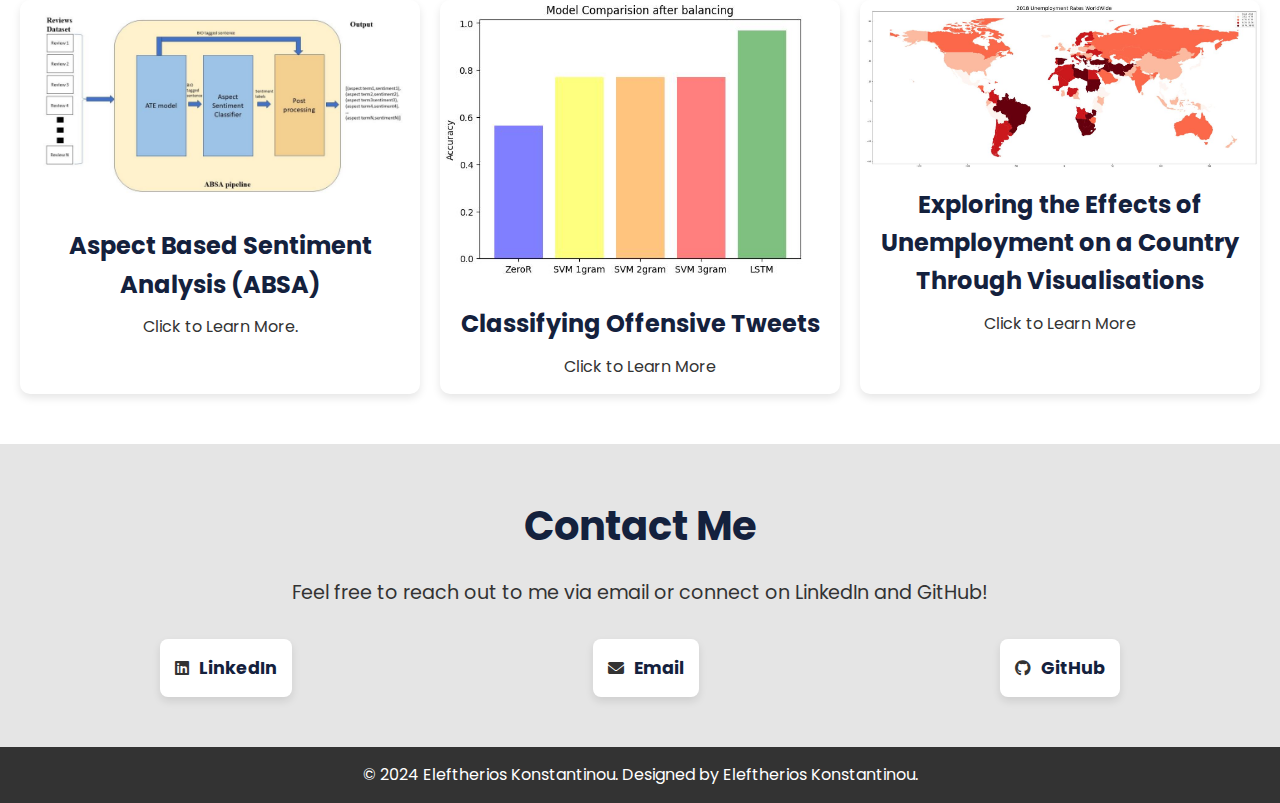
==== commit 6e5fc15d: "added IMR work experience" ====
--- a/index.html
+++ b/index.html
@@ -52,6 +52,24 @@
 
             <div class="experience-item">
                 <div class="experience-header">
+                    <h3>Data Analyst</h3>
+                    <p class="experience-dates">January 2025 - Present</p>
+                </div>
+                <p><strong>IMR/University of Nicosia</strong></p>
+                <div class="experience-details">
+                    <p> My role involves identifying and securing market research and data projects—both governmental and private—by researching project requirements and drafting compelling proposals.
+                        <br>
+                        <br>
+                        Once a project is secured, I play a key role in designing the data collection framework, ensuring efficient and accurate data gathering. From there, I take full ownership of data processing, cleaning, and analysis. I leverage Power BI to create intuitive dashboards that bring data to life, providing stakeholders with clear, actionable insights.
+                        <br>
+                        <br>
+                        Beyond traditional analytics, I apply machine learning and AI techniques to uncover patterns, predict trends, and enhance data-driven strategies. </p>
+                </div>
+                <button class="toggle-btn">Show More</button>
+            </div>
+
+            <div class="experience-item">
+                <div class="experience-header">
                     <h3>IT Business Analyst</h3>
                     <p class="experience-dates">May 2024 - October 2024</p>
                 </div>
@@ -59,9 +77,15 @@
                 <p><i>Contract</i></p>
                 <div class="experience-details">
                     <p>Worked with a major international investment firm to implement AI-driven automation in their reporting processes. 
-                        Responsibilities included conducting detailed data analysis on raw investee company data, defining report specifications, and identifying key data quality tests to ensure consistency and accuracy across reports.
-                         Developed and executed SQL code to validate KPI logic and streamline data workflows, contributing to more standardized and comparable performance metrics across the client’s portfolio.
-                          Additionally, performed rigorous testing on final reports and dashboards to confirm accuracy and ensure client acceptance.</p>
+                       <br>
+                       <br>
+                       Responsibilities included conducting detailed data analysis on raw investee company data, defining report specifications, and identifying key data quality tests to ensure consistency and accuracy across reports.
+                       <br>
+                       <br>
+                       Developed and executed SQL code to validate KPI logic and streamline data workflows, contributing to more standardized and comparable performance metrics across the client’s portfolio.
+                       <br>
+                       <br>
+                       Additionally, performed rigorous testing on final reports and dashboards to confirm accuracy and ensure client acceptance.</p>
                 </div>
                 <button class="toggle-btn">Show More</button>
             </div>
@@ -75,9 +99,15 @@
                 <p><i>Internship</i></p>
                 <div class="experience-details">
                     <p>During my MSc in Data Science, I collaborated with Equitably.ai as a Research Assistant/Data Science Intern on my dissertation project.
-                         My role focused on developing a business-ready Aspect-Based Sentiment Analysis (ABSA) model, optimizing it for practical application to address real-world business needs.
-                          Beyond building, training, and evaluating the model, I also created Proof-of-Concept and pilot versions to support client pitches, bridging the gap between academic research and business requirements.
-                           This experience deepened my skills in developing and adapting data science projects for commercial impact.</p>
+                       <br>
+                       <br>
+                       My role focused on developing a business-ready Aspect-Based Sentiment Analysis (ABSA) model, optimizing it for practical application to address real-world business needs.
+                       <br>
+                       <br>
+                       Beyond building, training, and evaluating the model, I also created Proof-of-Concept and pilot versions to support client pitches, bridging the gap between academic research and business requirements.
+                       <br>
+                       <br>
+                       This experience deepened my skills in developing and adapting data science projects for commercial impact.</p>
                 </div>
                 <button class="toggle-btn">Show More</button>
             </div>
@@ -156,7 +186,7 @@
 
     </section>
     
-        <!-- Portfolio Section with Different Background Color -->
+        <!-- Portfolio Section-->
         <section id="portfolio" class="container portfolio-section">
             <h2>Recent Projects</h2>
 
